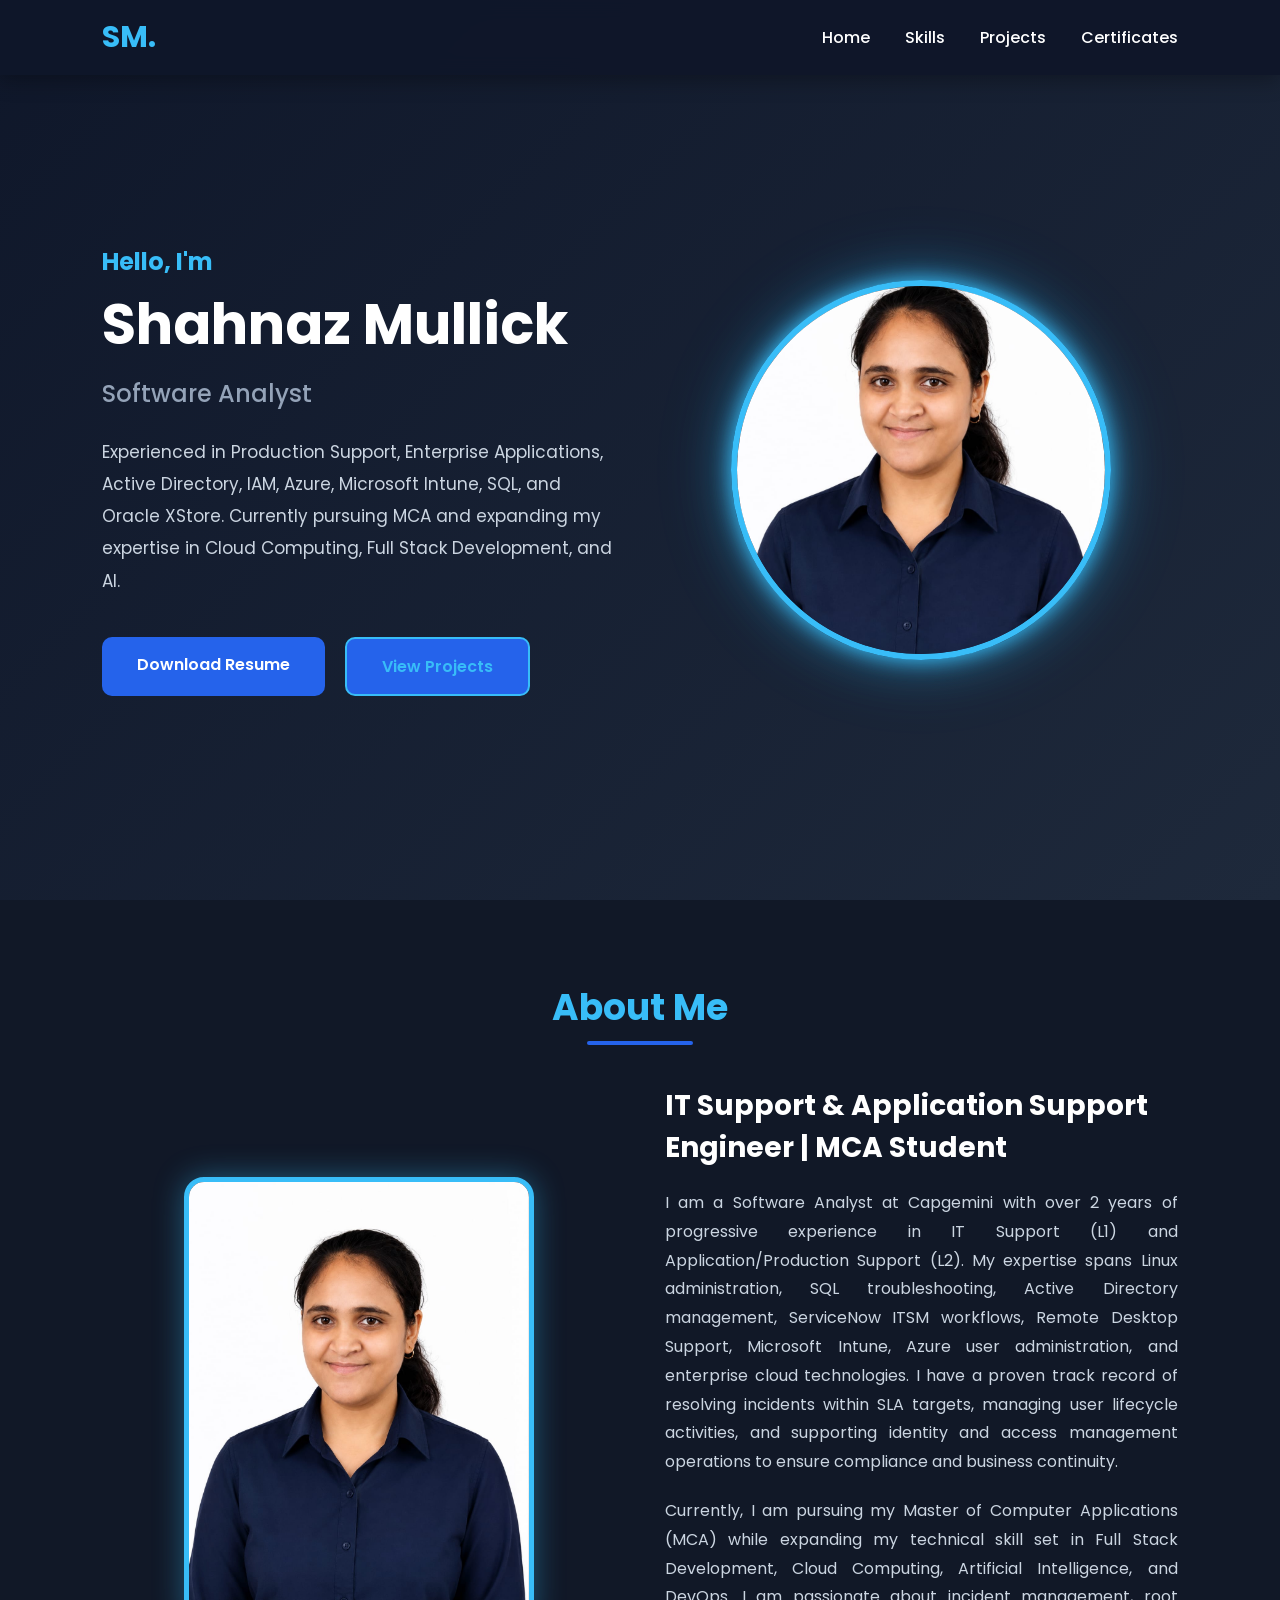
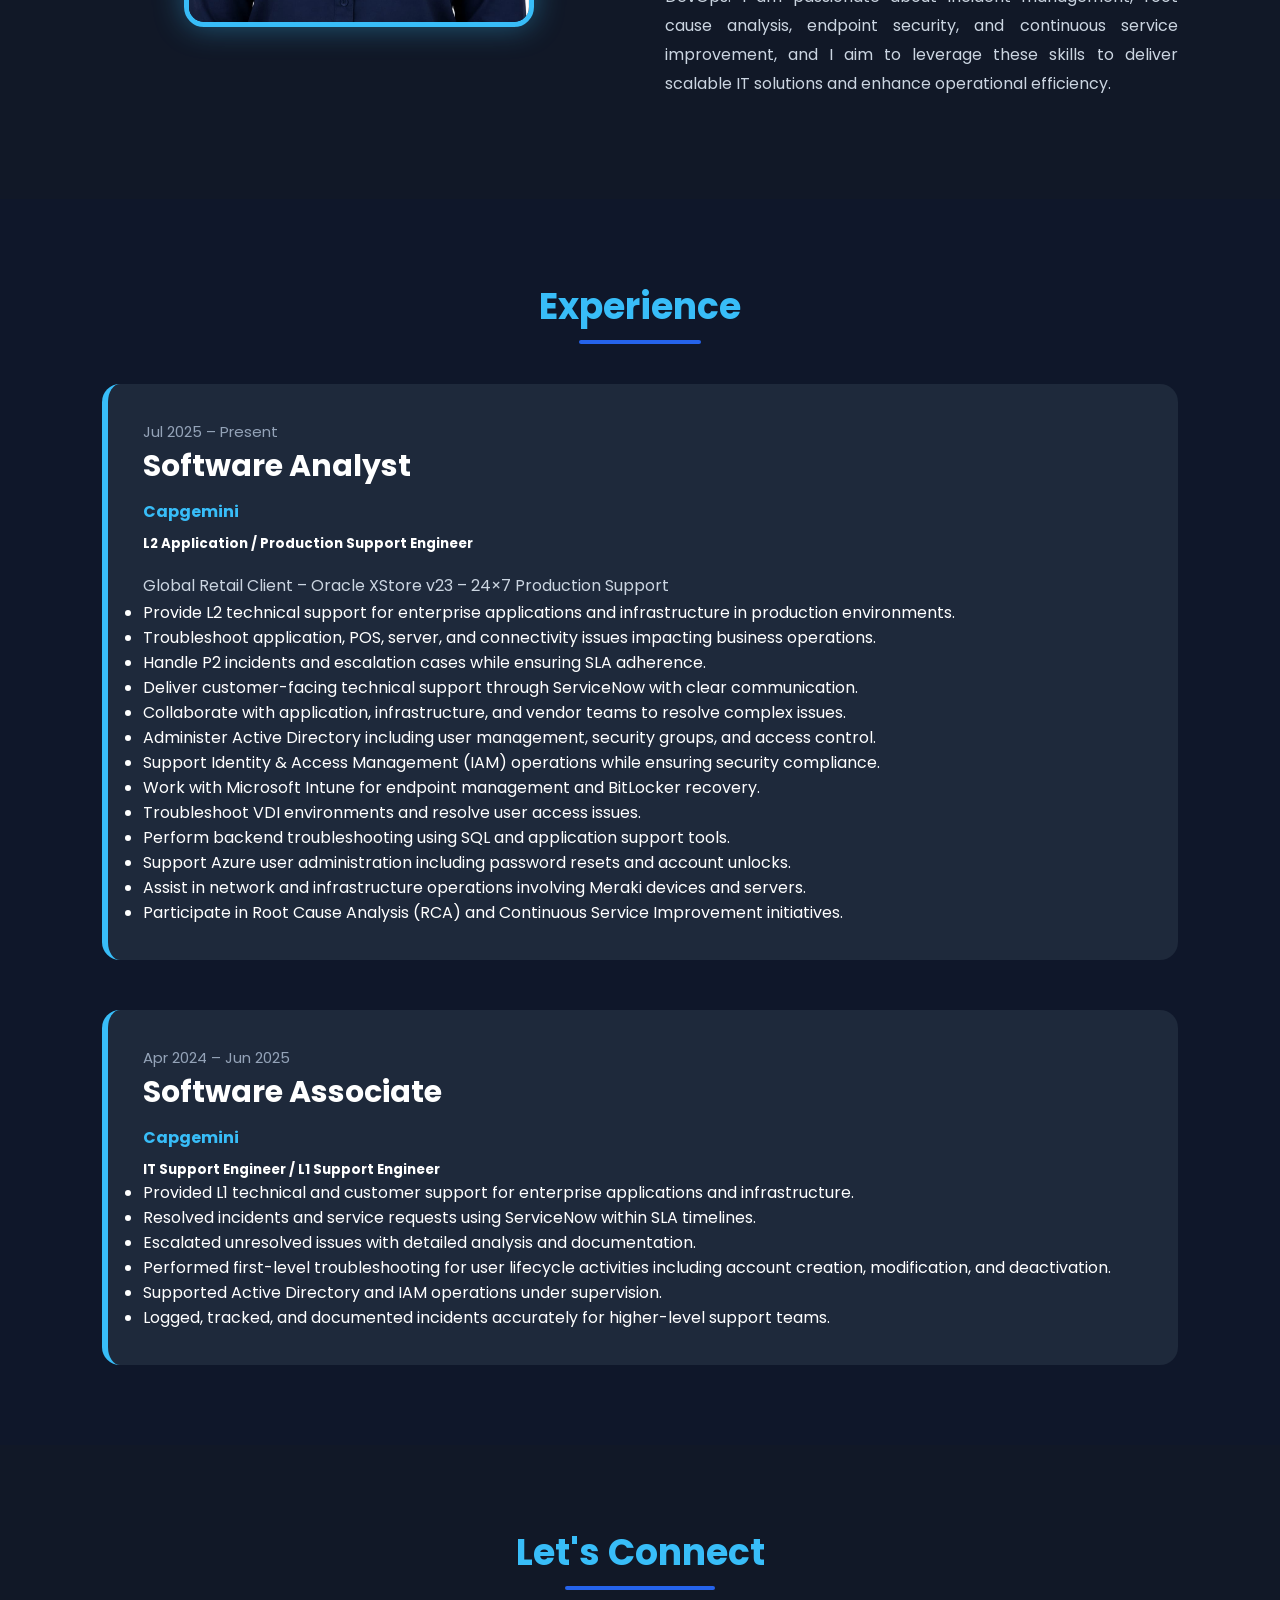
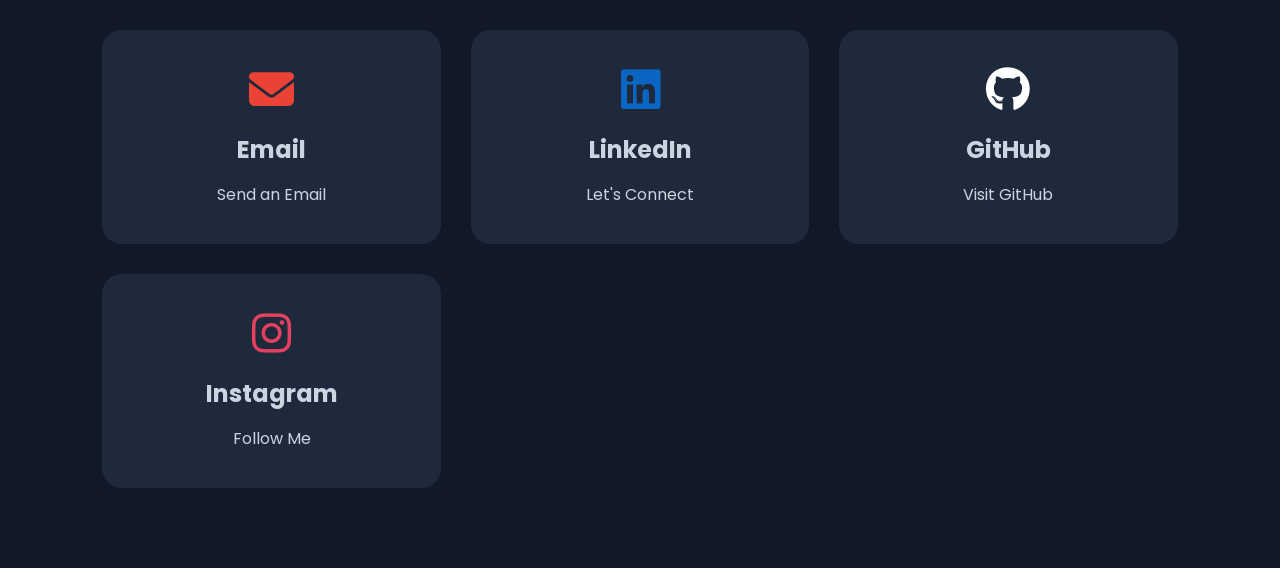
==== index.html @ aacae269 "Initial commit for portfolio project" ====
<!DOCTYPE html>
<html lang="en">

<head>

<meta charset="UTF-8">

<meta name="viewport" content="width=device-width, initial-scale=1.0">

<title>Shahnaz Mullick | Portfolio</title>

<link rel="stylesheet" href="css/style.css">

<link rel="preconnect" href="https://fonts.googleapis.com">

<link rel="preconnect" href="https://fonts.gstatic.com" crossorigin>

<link href="https://fonts.googleapis.com/css2?family=Poppins:wght@300;400;500;600;700&display=swap" rel="stylesheet">

<link rel="stylesheet"
href="https://cdnjs.cloudflare.com/ajax/libs/font-awesome/6.6.0/css/all.min.css">

</head>

<body>


<nav>

    <div class="logo">
        <h2>SM.</h2>
    </div>

    <ul class="nav-links">

        <li><a href="index.html">Home</a></li>

        <li><a href="skills.html">Skills</a></li>

        <li><a href="projects.html">Projects</a></li>

        <li><a href="certifications.html">Certificates</a></li>


    </ul>

    <div class="menu-btn">

        ☰

    </div>

</nav>

<section class="hero" id="home">


<div class="left">

<h4>Hello, I'm</h4>

<h1>Shahnaz Mullick</h1>

<h2><span id="changing-text">Software Analyst</span></h2>


<p>
    Experienced in Production Support, Enterprise Applications,
    Active Directory, IAM, Azure, Microsoft Intune, SQL, and Oracle XStore.
    Currently pursuing MCA and expanding my expertise in Cloud Computing,
    Full Stack Development, and AI.
</p>

<div class="buttons">

<a href="resume/Shahnaz_Mullick_Resume.pdf" download>
    Download Resume
</a>

<a href="projects.html">View Projects</a>

</div>

</div>

<div class="right">

<img src="images/profile.jpeg" alt="Profile">

</div>

</section>

<script src="js/script.js"></script>

<!-- ABOUT -->

<section class="about" id="about">

    <div class="section-title">
        <h2>About Me</h2>
    </div>

    <div class="about-container">

        <div class="about-image">
            <img src="images/profile.jpeg" alt="Shahnaz Mullick">
        </div>

        <div class="about-content">

            <h3>IT Support & Application Support Engineer | MCA Student</h3>

            <p>
                I am a Software Analyst at Capgemini with over 2 years of progressive experience in IT Support (L1) and
                 Application/Production Support (L2). 
                My expertise spans Linux administration, SQL troubleshooting, 
                Active Directory management, ServiceNow ITSM workflows, Remote Desktop Support, 
                Microsoft Intune, Azure user administration, and enterprise cloud technologies.
                 I have a proven track record of resolving incidents within SLA targets, 
                 managing user lifecycle activities, and supporting identity and 
                 access management operations to ensure compliance and business continuity.
            </p>

            <p>
                Currently, I am pursuing my Master of Computer Applications (MCA) 
                while expanding my technical skill set in Full Stack Development, 
                Cloud Computing, Artificial Intelligence, and DevOps. 
                I am passionate about incident management, root cause analysis, endpoint security, 
                and continuous service improvement, and I aim to leverage these skills to deliver scalable IT solutions and enhance operational efficiency.
            </p>

        </div>

    </div>

</section>


<!-- EXPERIENCE -->

<section class="experience" id="experience">

    <div class="section-title">
        <h2>Experience</h2>
    </div>

    <div class="experience-container">

        <!-- Current Role -->

        <div class="experience-card">

            <span class="experience-date">Jul 2025 – Present</span>

            <h3>Software Analyst</h3>

            <h4>Capgemini</h4>

            <h5>L2 Application / Production Support Engineer</h5>

            <p class="project-name">
                Global Retail Client – Oracle XStore v23 – 24×7 Production Support
            </p>

            <ul>

                <li>Provide L2 technical support for enterprise applications and infrastructure in production environments.</li>

                <li>Troubleshoot application, POS, server, and connectivity issues impacting business operations.</li>

                <li>Handle P2 incidents and escalation cases while ensuring SLA adherence.</li>

                <li>Deliver customer-facing technical support through ServiceNow with clear communication.</li>

                <li>Collaborate with application, infrastructure, and vendor teams to resolve complex issues.</li>

                <li>Administer Active Directory including user management, security groups, and access control.</li>

                <li>Support Identity & Access Management (IAM) operations while ensuring security compliance.</li>

                <li>Work with Microsoft Intune for endpoint management and BitLocker recovery.</li>

                <li>Troubleshoot VDI environments and resolve user access issues.</li>

                <li>Perform backend troubleshooting using SQL and application support tools.</li>

                <li>Support Azure user administration including password resets and account unlocks.</li>

                <li>Assist in network and infrastructure operations involving Meraki devices and servers.</li>

                <li>Participate in Root Cause Analysis (RCA) and Continuous Service Improvement initiatives.</li>

            </ul>

        </div>

        <!-- Previous Role -->

        <div class="experience-card">

            <span class="experience-date">Apr 2024 – Jun 2025</span>

            <h3>Software Associate</h3>

            <h4>Capgemini</h4>

            <h5>IT Support Engineer / L1 Support Engineer</h5>

            <ul>

                <li>Provided L1 technical and customer support for enterprise applications and infrastructure.</li>

                <li>Resolved incidents and service requests using ServiceNow within SLA timelines.</li>

                <li>Escalated unresolved issues with detailed analysis and documentation.</li>

                <li>Performed first-level troubleshooting for user lifecycle activities including account creation, modification, and deactivation.</li>

                <li>Supported Active Directory and IAM operations under supervision.</li>

                <li>Logged, tracked, and documented incidents accurately for higher-level support teams.</li>

            </ul>

        </div>

    </div>

</section>
<!-- CONTACT -->

<section class="contact" id="contact">

    <div class="section-title">
        <h2>Let's Connect</h2>
    </div>
    

    <div class="contact-container">

        <div class="contact-card email">

            <i class="fa-solid fa-envelope"></i>

            <h3> <a href="mailto:shahnazz2801@gmail.com">Email</a></h3>

            <a href="mailto:shahnazz2801@gmail.com">
                Send an Email
            </a>

        </div>

        <div class="contact-card linkedin">

            <i class="fa-brands fa-linkedin"></i>

            <h3><a href="https://www.linkedin.com/in/shahnaz-mullick-7532b7250" target="_blank">LinkedIn</a></h3>

            <a href="https://www.linkedin.com/in/shahnaz-mullick-7532b7250" target="_blank">
                Let's Connect
            </a>

        </div>

        <div class="contact-card github">

            <i class="fa-brands fa-github"></i>

            <h3><a href="https://github.com/shah2801" target="_blank">GitHub</a></h3>

            <a href="https://github.com/shah2801" target="_blank">
                Visit GitHub
            </a>

        </div>

        <div class="contact-card instagram">

    <i class="fa-brands fa-instagram"></i>

    <h3><a href="https://instagram.com/shahnu_2101" target="_blank">Instagram</a></h3>

    <a href="https://instagram.com/shahnu_2101" target="_blank">
        Follow Me
    </a>

</div>

    </div>

</section>

</body>

</html>
---- css/style.css ----
/* ===========================
   GOOGLE FONT
=========================== */
@import url('https://fonts.googleapis.com/css2?family=Poppins:wght@300;400;500;600;700;800&display=swap');

/* ===========================
   RESET
=========================== */

*{
    margin:0;
    padding:0;
    box-sizing:border-box;
}

html{
    scroll-behavior:smooth;
}

body{
    font-family:'Poppins',sans-serif;
    background:#0F172A;
    color:#fff;
    overflow-x:hidden;
}

/* ===========================
   GLOBAL
=========================== */

section{
    width:100%;
    padding:80px 8%;
}

a{
    text-decoration:none;
}

img{
    max-width:100%;
    display:block;
}

/* ===========================
   NAVBAR
=========================== */

nav{

    position:fixed;

    top:0;

    left:0;

    width:100%;

    height:75px;

    display:flex;

    justify-content:space-between;

    align-items:center;

    padding:0 8%;

    background:rgba(15,23,42,.95);

    backdrop-filter:blur(10px);

    z-index:1000;

    box-shadow:0 5px 20px rgba(0,0,0,.3);

}

.logo h2{

    color:#38BDF8;

    font-size:30px;

    font-weight:700;

}

.nav-links{

    display:flex;

    list-style:none;

    gap:35px;

}


.nav-links li a{

    color:white;

    font-weight:500;

    transition:.3s;

}
nav ul li a:hover{

    color:#38BDF8;

}

/* ===========================
   HERO
=========================== */

.hero{

    min-height:100vh;

    display:flex;

    justify-content:space-between;

    align-items:center;

    gap:50px;

    padding-top:120px;

}

.left{

    flex:1;

}

.left h4{

    color:#38BDF8;

    font-size:24px;

    margin-bottom:15px;

}

.left h1{

    font-size:65px;

    line-height:1.1;

    margin-bottom:15px;

}

.left h2{

    color:#94A3B8;

    margin-bottom:25px;

    font-weight:500;

}

.left p{

    color:#CBD5E1;

    line-height:1.9;

    font-size:17px;

    max-width:600px;

    margin-bottom:40px;

}

/* Buttons */

.buttons{

    display:flex;

    gap:20px;

    flex-wrap:wrap;

}

.buttons a{

    padding:15px 35px;

    background:#2563EB;

    color:white;

    border-radius:10px;

    transition:.3s;

    font-weight:600;

}

.buttons a:hover{

    background:#38BDF8;

    transform:translateY(-4px);

}

/* Right */

.right{

    flex:1;

    display:flex;

    justify-content:center;

}

.right img{

    width:380px;

    height:380px;

    object-fit:cover;

    border-radius:50%;

    border:6px solid #38BDF8;

    box-shadow:0 0 40px rgba(56,189,248,.4);

}

/* ===========================
   LARGE LAPTOP
=========================== */

@media(max-width:1200px){

.left h1{

font-size:55px;

}

.right img{

width:320px;
height:320px;

}

}

/* ===========================
   TABLET
=========================== */

@media(max-width:992px){

.hero{

flex-direction:column-reverse;

text-align:center;

padding-top:140px;

}

.left{

display:flex;

flex-direction:column;

align-items:center;

}

.left p{

max-width:100%;

}

.buttons{

justify-content:center;

}

.right img{

width:300px;

height:300px;

}

}

/* ===========================
   MOBILE
=========================== */

@media(max-width:768px){

nav{

padding:0 20px;

}

.nav-links{

    display:flex;

    list-style:none;

    gap:35px;

}
.nav-links li a{

    color:white;

    font-weight:500;

    transition:.3s;

}
.logo h2{

font-size:24px;

}

.left h4{

font-size:18px;

}

.left h1{

font-size:40px;

}

.left h2{

font-size:22px;

}

.left p{

font-size:15px;

}

.buttons{

flex-direction:column;

width:100%;

}

.buttons a{

width:100%;

text-align:center;

}

.right img{

width:250px;

height:250px;

}

}

/* ===========================
   SMALL MOBILE
=========================== */

@media(max-width:480px){

.nav-links{

    display:flex;

    list-style:none;

    gap:35px;

}

.left h1{

font-size:32px;

}

.left h2{

font-size:18px;

}

.left p{

font-size:14px;

}

.right img{

width:220px;

height:220px;

}

}

/* Hamburger */

.menu-btn{

    display:none;

    font-size:32px;

    cursor:pointer;

    color:white;

}

/* Mobile */

@media(max-width:768px){

.menu-btn{

display:block;

}

.nav-links{

position:absolute;

top:75px;

left:0;

width:100%;

background:#111827;

flex-direction:column;

align-items:center;

padding:30px 0;

display:none;

gap:25px;

}

.nav-links.active{

display:flex;

}

}

.nav-links li a{
    position: relative;
}

.nav-links li a::after{

    content:'';

    position:absolute;

    left:0;

    bottom:-6px;

    width:0;

    height:2px;

    background:#38BDF8;

    transition:.3s;

}

.nav-links li a:hover::after{

    width:100%;

}

.buttons a{

    padding:15px 35px;

    background:#2563EB;

    color:white;

    border-radius:10px;

    transition:.3s;

    font-weight:600;

}

.buttons a{

    padding:15px 35px;

    border-radius:10px;

    font-weight:600;

    transition:.35s;

}

.buttons a:first-child{

    background:#2563EB;

    color:white;

}

.buttons a:last-child{

    border:2px solid #38BDF8;

    color:#38BDF8;

}

.buttons a:first-child:hover{

    background:#38BDF8;

}

.buttons a:last-child:hover{

    background:#38BDF8;

    color:white;

}

.right img{

    animation:float 4s ease-in-out infinite;

}

@keyframes float{

0%{

transform:translateY(0px);

}

50%{

transform:translateY(-15px);

}

100%{

transform:translateY(0px);

}

}

.hero{
    min-height:100vh;
    display:flex;
    justify-content:space-between;
    align-items:center;
    gap:50px;
    padding-top:120px;

    background: linear-gradient(135deg, #0F172A, #1E293B);
}



.right img{
    width:380px;
    height:380px;
    object-fit:cover;
    border-radius:50%;
    border:6px solid #38BDF8;

    box-shadow:
        0 0 20px #38BDF8,
        0 0 50px rgba(56,189,248,.4),
        0 0 80px rgba(56,189,248,.2);

    animation: float 4s ease-in-out infinite;
}


/* ===================================
   SECTION TITLE
=================================== */

.section-title{
    text-align:center;
    margin-bottom:60px;
}

.section-title h2{
    font-size:42px;
    color:#38BDF8;
    position:relative;
    display:inline-block;
}

.section-title h2::after{
    content:"";
    position:absolute;
    width:60%;
    height:4px;
    background:#2563EB;
    left:20%;
    bottom:-10px;
    border-radius:5px;
}

/* ===================================
   ABOUT
=================================== */

.about{
    background:#111827;
}

.about-container{
    display:flex;
    justify-content:space-between;
    align-items:center;
    gap:60px;
    flex-wrap:wrap;
}

.about-image{
    flex:1;
    display:flex;
    justify-content:center;
}

.about-image img{
    width:320px;
    height:320px;
    object-fit:cover;
    border-radius:20px;
    border:5px solid #38BDF8;
    box-shadow:0 0 30px rgba(56,189,248,.4);
}

.about-content{
    flex:1.5;
}

.about-content h3{
    font-size:32px;
    margin-bottom:20px;
}

.about-content p{
    color:#CBD5E1;
    line-height:1.9;
    margin-bottom:20px;
    font-size:17px;
}

/* ===================================
   EXPERIENCE
=================================== */

.experience{
    background:#0F172A;
}

.experience-card{
    background:#1E293B;
    padding:35px;
    border-radius:18px;
    border-left:6px solid #38BDF8;
    transition:.3s;
    margin-bottom:50px;
}

.experience-card:last-child{
    margin-bottom:0;
}

.experience-card:hover{

    transform:translateY(-8px);

    box-shadow:0 15px 35px rgba(0,0,0,.3);

}

.experience-card h3{

    font-size:30px;

}

.experience-card h4{

    color:#38BDF8;

    margin:10px 0;

}

.experience-card span{

    color:#94A3B8;

    font-size:15px;

}

.experience-card p{

    margin-top:18px;

    color:#CBD5E1;

    line-height:1.8;

}

/* ===========================
   CONTACT
=========================== */

.contact{
    background:#111827;
}

.contact-container{

    display:grid;

    grid-template-columns:repeat(auto-fit,minmax(250px,1fr));

    gap:30px;

    margin-top:40px;

}

.contact-card{

    background:#1E293B;

    padding:35px;

    text-align:center;

    border-radius:20px;

    transition:.4s;

    border:2px solid transparent;

}

.contact-card:hover{

    transform:translateY(-10px);

    border-color:#38BDF8;

    box-shadow:0 15px 35px rgba(56,189,248,.25);

}

.contact-card i{

    font-size:45px;

    color:#38BDF8;

    margin-bottom:20px;

}

.contact-card h3{

    margin-bottom:15px;

    font-size:24px;

}

.contact-card a{

    color:#CBD5E1;

    text-decoration:none;

    transition:.3s;

    word-break:break-word;

}

.contact-card a:hover{

    color:#38BDF8;

}

/* Email */
.contact-card.email:hover{
    border-color:#EA4335;
    box-shadow:0 15px 35px rgba(234,67,53,.35);
}

/* LinkedIn */
.contact-card.linkedin:hover{
    border-color:#0A66C2;
    box-shadow:0 15px 35px rgba(10,102,194,.35);
}

/* GitHub */
.contact-card.github:hover{
    border-color:#ffffff;
    box-shadow:0 15px 35px rgba(255,255,255,.15);
}

/* Instagram */
.contact-card.instagram:hover{
    border-color:#E4405F;
    box-shadow:0 15px 35px rgba(228,64,95,.35);
}

/* ===========================
   SOCIAL ICON COLORS
=========================== */

/* Email */
.contact-card .fa-envelope{
    color:#EA4335;
}

/* LinkedIn */
.contact-card .fa-linkedin{
    color:#0A66C2;
}

/* GitHub */
.contact-card .fa-github{
    color:#ffffff;
}

/* Instagram */
.contact-card .fa-instagram{
    color:#E4405F;
}

/* Hover Effects */

.contact-card:hover .fa-envelope{
    color:#FF6B5A;
}

.contact-card:hover .fa-linkedin{
    color:#3B82F6;
}

.contact-card:hover .fa-github{
    color:#38BDF8;
}

.contact-card:hover .fa-instagram{
    color:#FF4D94;
}

/* ===========================
   HERO ANIMATIONS
=========================== */

.left h4{
    animation: slideLeft 0.8s ease forwards;
}

.left h1{
    animation: slideLeft 1s ease forwards;
}

.left h2{
    animation: slideLeft 1.2s ease forwards;
}

.left p{
    animation: slideLeft 1.4s ease forwards;
}

.buttons{
    animation: slideLeft 1.6s ease forwards;
}

.right img{
    animation: slideRight 1.2s ease forwards,
               float 4s ease-in-out infinite 1.2s;
}

/* Initial State */

.left h4,
.left h1,
.left h2,
.left p,
.buttons,
.right img{

    opacity:0;

}

/* Slide Left */

@keyframes slideLeft{

    from{

        opacity:0;
        transform:translateX(-80px);

    }

    to{

        opacity:1;
        transform:translateX(0);

    }

}

/* Slide Right */

@keyframes slideRight{

    from{

        opacity:0;
        transform:translateX(80px);

    }

    to{

        opacity:1;
        transform:translateX(0);

    }

}

/* Floating Animation */

@keyframes float{

    0%{

        transform:translateY(0);

    }

    50%{

        transform:translateY(-15px);

    }

    100%{

        transform:translateY(0);

    }

}

/* Sliding text animation */

#changing-text{
    display:inline-block;
    animation: textSlide .5s ease;
}

@keyframes textSlide{

    from{
        opacity:0;
        transform:translateY(20px);
    }

    to{
        opacity:1;
        transform:translateY(0);
    }

}

.hero h1{
    font-size:56px;
    font-weight:700;
    margin-bottom:20px;
    opacity:0;
    transform:translateX(-150px);
    animation:slideRight 1.5s ease forwards;
}


/* ABOUT SECTION */

.about {
    padding: 80px 8%;
}

.section-title {
    text-align: center;
    margin-bottom: 50px;
}

.section-title h2 {
    font-size: 36px;
}


/* About Container */

.about-container {
    display: flex;
    align-items: center;
    justify-content: center;
    gap: 50px;
}


/* Profile Image */

.about-image {
    flex: 1;
    text-align: center;
}

.about-image img {
    width: 350px;
    max-width: 100%;
    height: auto;
    border-radius: 20px;
}


/* About Content */

.about-content {
    flex: 1;
}

.about-content h3 {
    font-size: 28px;
    margin-bottom: 20px;
}

.about-content p {
    font-size: 16px;
    line-height: 1.8;
    text-align: justify;
}


/* Tablet Responsive */

@media (max-width: 992px) {

    .about-container {
        flex-direction: column;
        text-align: center;
    }

    .about-content p {
        text-align: justify;
    }

    .about-content h3 {
        font-size: 24px;
    }

}


/* Mobile Responsive */

@media (max-width: 576px) {

    .about {
        padding: 50px 5%;
    }

    .section-title h2 {
        font-size: 28px;
    }


    .about-image img {
        width: 250px;
    }


    .about-content h3 {
        font-size: 20px;
    }


    .about-content p {
        font-size: 14px;
        line-height: 1.6;
    }

}
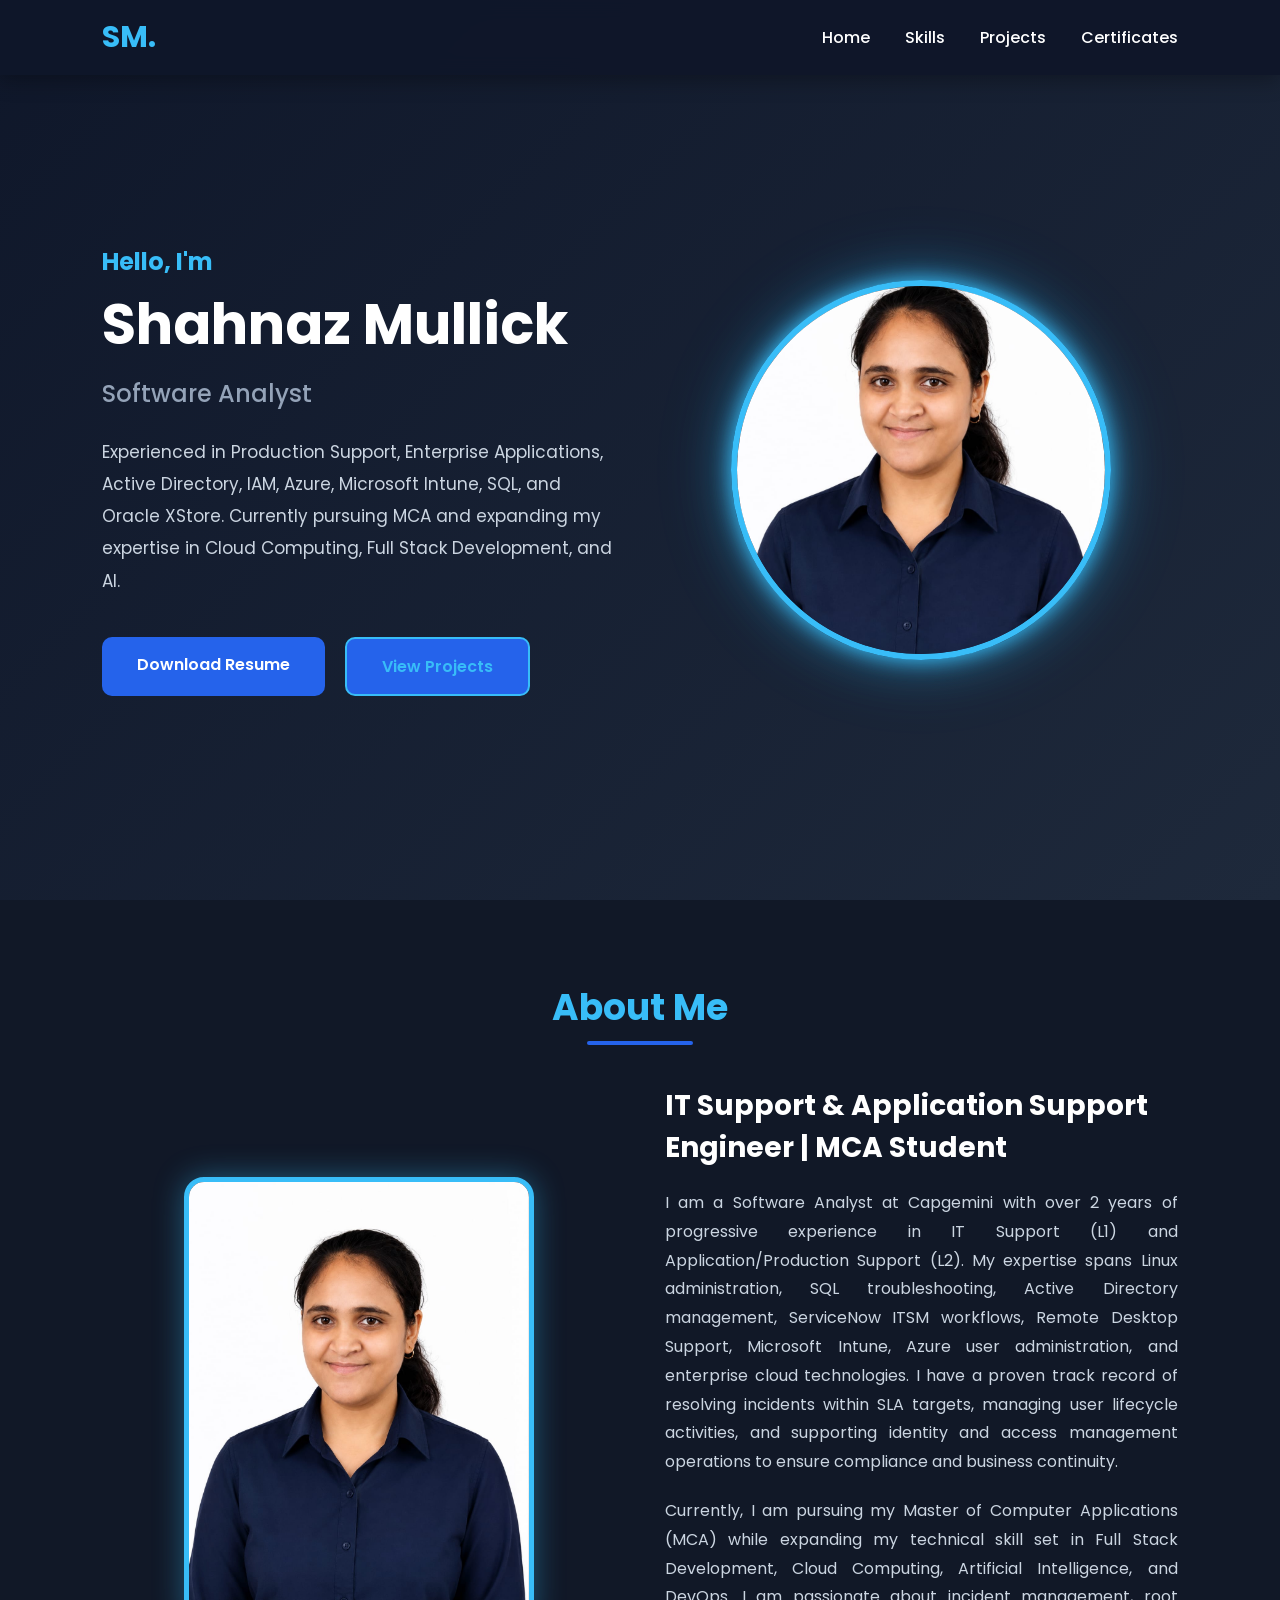
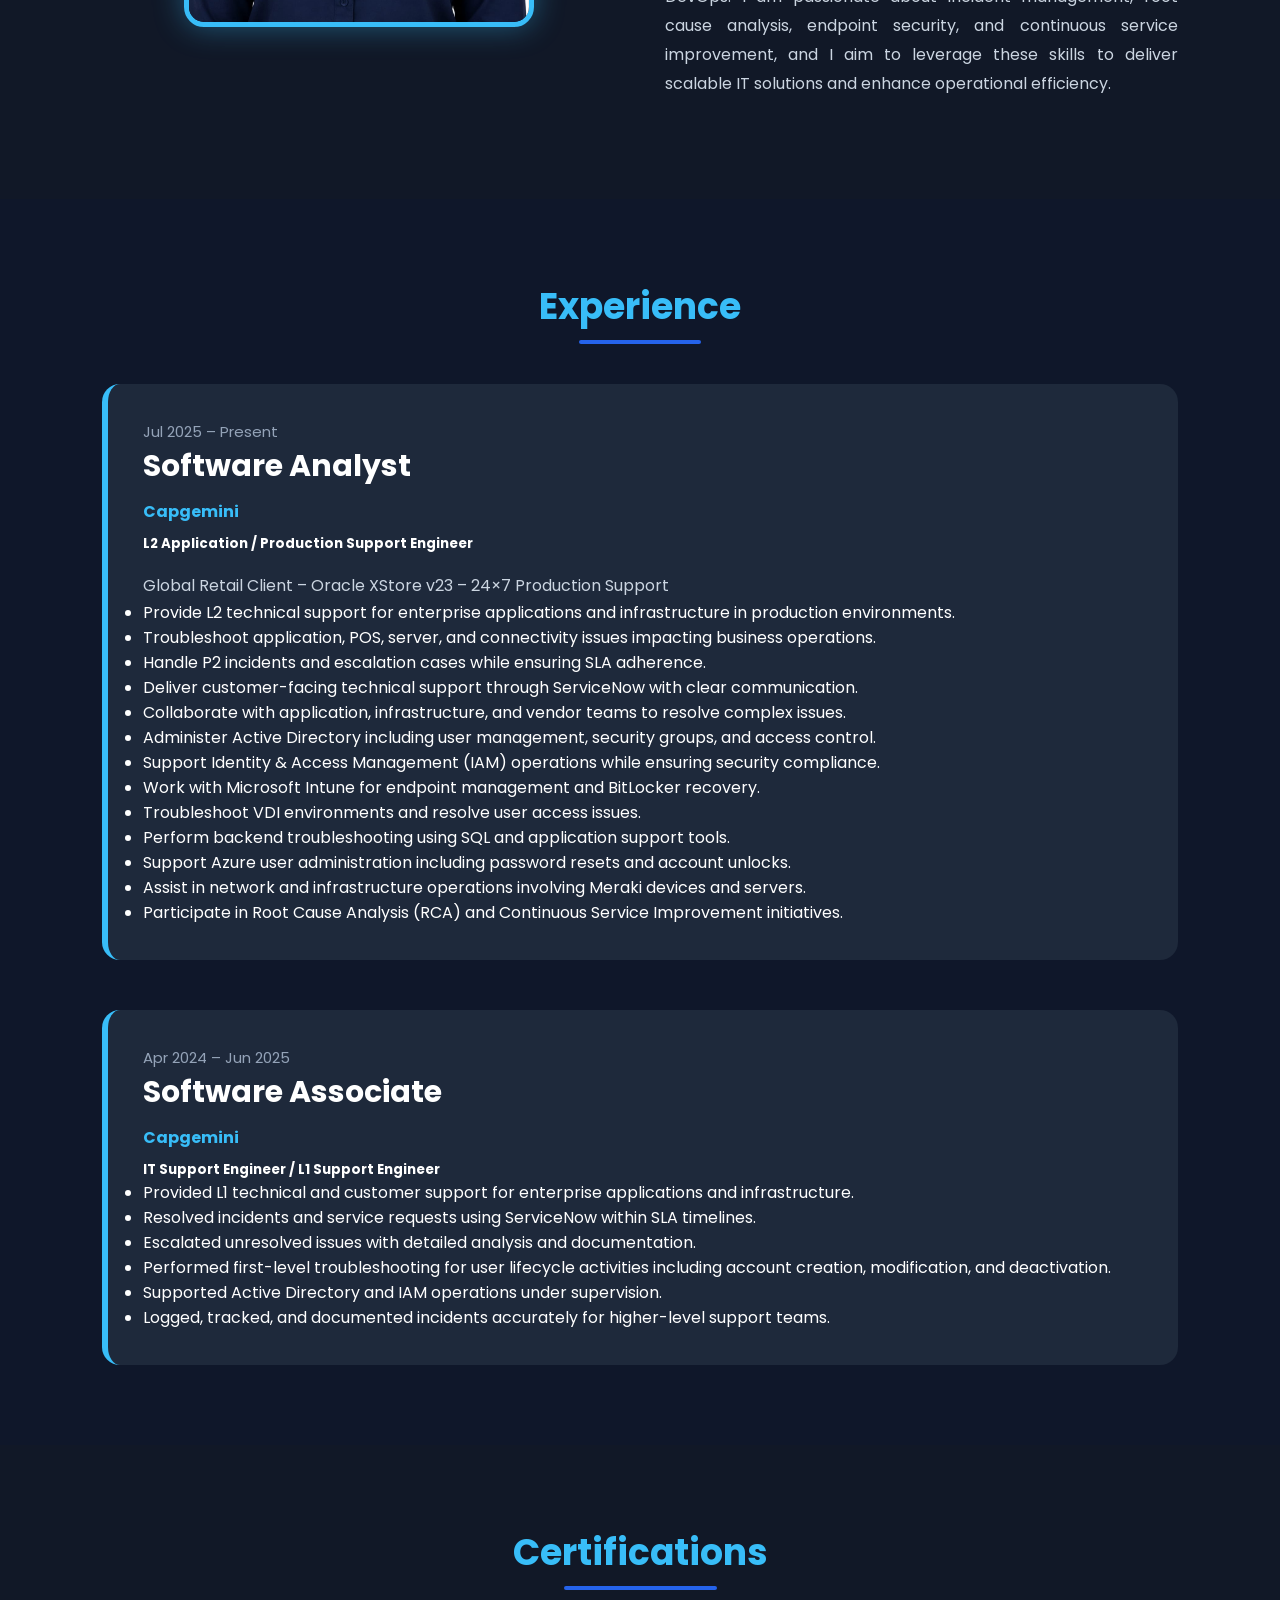
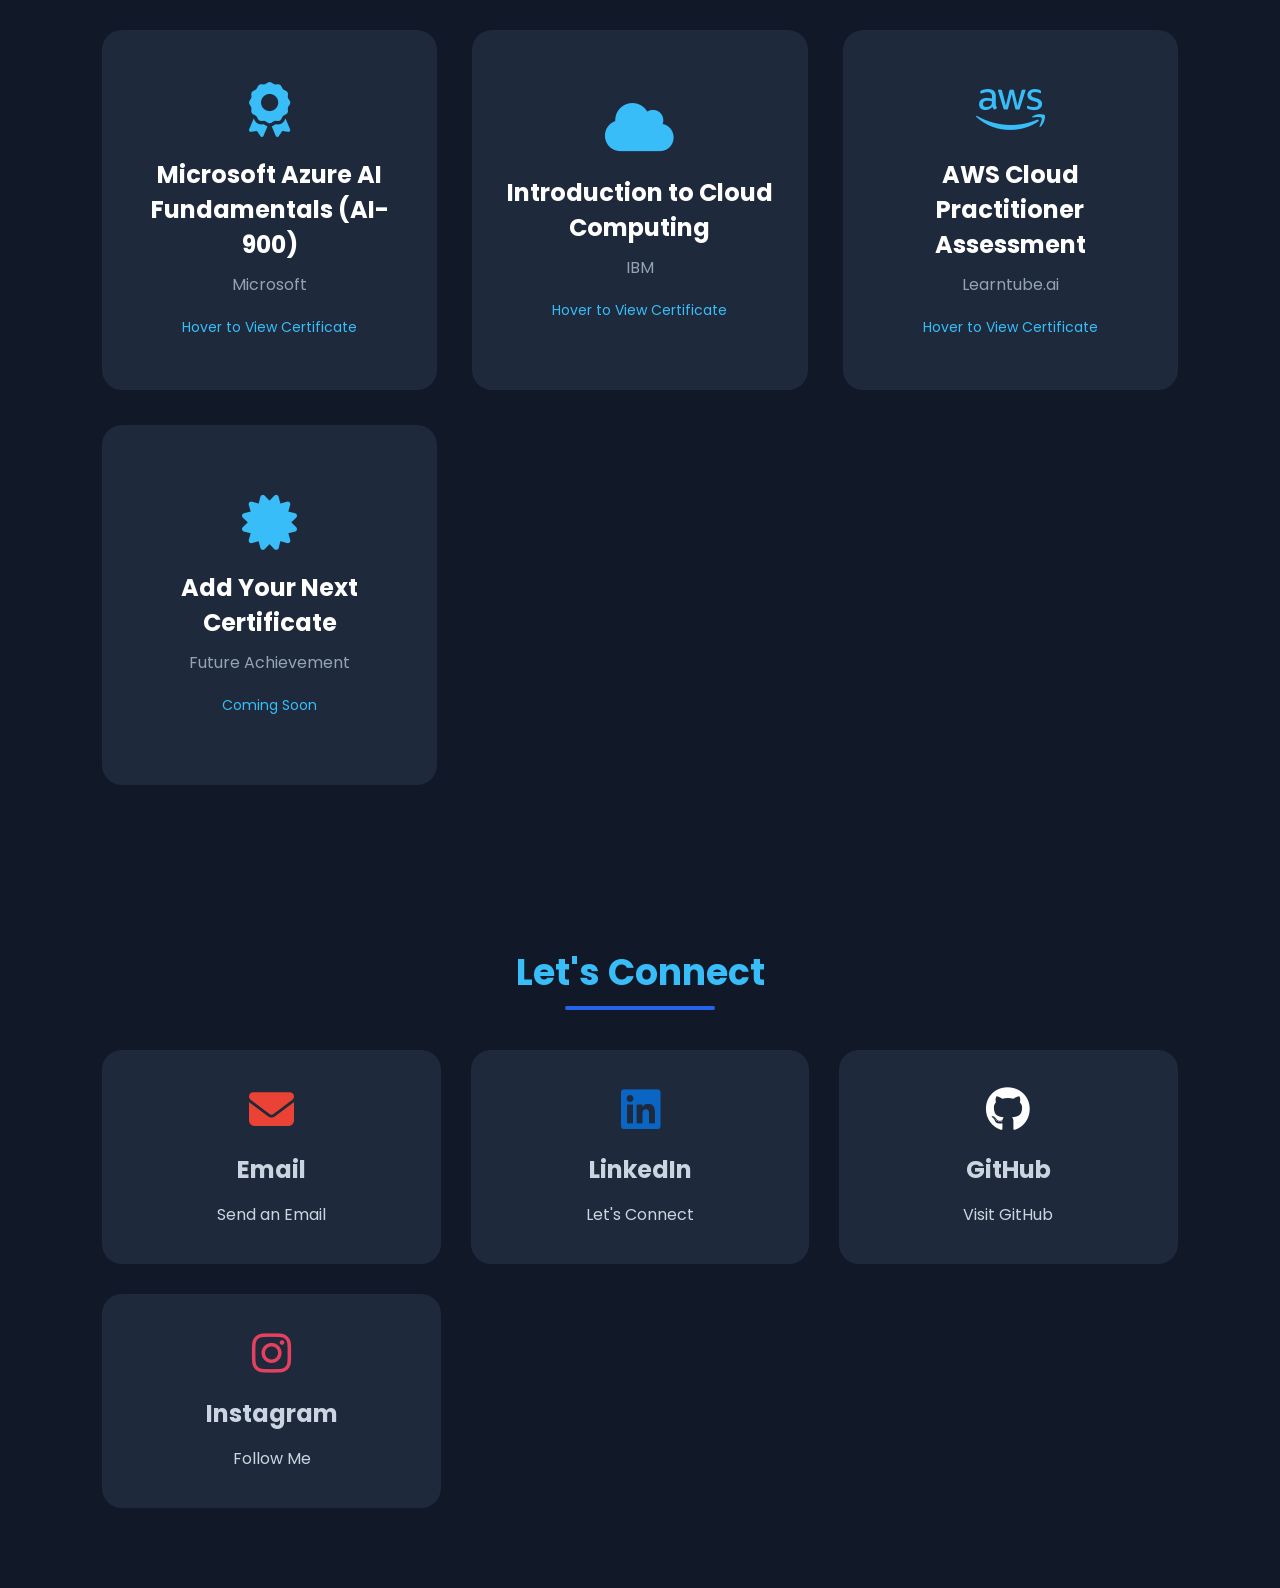
==== commit c18af29e: "Updated certificate section and .js and .css and images folder" ====
--- a/index.html
+++ b/index.html
@@ -228,6 +228,143 @@
     </div>
 
 </section>
+
+
+<!-- ==========================
+     CERTIFICATIONS
+========================== -->
+
+<section class="certifications" id="certifications">
+
+    <div class="section-title">
+        <h2>Certifications</h2>
+    </div>
+
+    <div class="certificate-container">
+
+        <!-- Certificate 1 -->
+
+        <div class="flip-card">
+
+            <div class="flip-card-inner">
+
+                <div class="flip-card-front">
+
+                    <i class="fa-solid fa-award"></i>
+
+                    <h3>Microsoft Azure AI Fundamentals (AI-900)</h3>
+
+                    <p>Microsoft</p>
+
+                    <span>Hover to View Certificate</span>
+
+                </div>
+
+                
+            <div class="flip-card-back">
+
+                  <img src="images/certificate-AI-900.jpg"
+                   alt="AI-900 Certificate"
+                   class="certificate-img">
+
+            </div>
+            </div>
+
+        </div>
+
+        <!-- Certificate 2 -->
+
+        <div class="flip-card">
+
+            <div class="flip-card-inner">
+
+                <div class="flip-card-front">
+
+                    <i class="fa-solid fa-cloud"></i>
+
+                    <h3>Introduction to Cloud Computing</h3>
+
+                    <p>IBM</p>
+
+                    <span>Hover to View Certificate</span>
+
+                </div>
+
+                <div class="flip-card-back">
+
+                    <img src="images/certificates/cloud.jpg" alt="Cloud Certificate">
+
+                </div>
+
+            </div>
+
+        </div>
+
+        <!-- Certificate 3 -->
+
+        <div class="flip-card">
+
+            <div class="flip-card-inner">
+
+                <div class="flip-card-front">
+
+                    <i class="fa-brands fa-aws"></i>
+
+                    <h3>AWS Cloud Practitioner Assessment</h3>
+
+                    <p>Learntube.ai</p>
+
+                    <span>Hover to View Certificate</span>
+
+                </div>
+
+                <div class="flip-card-back">
+
+                    <img src="images/certificates/aws.jpg" alt="AWS Certificate">
+
+                </div>
+
+            </div>
+
+        </div>
+
+        <!-- Certificate 4 -->
+
+        <div class="flip-card">
+
+            <div class="flip-card-inner">
+
+                <div class="flip-card-front">
+
+                    <i class="fa-solid fa-certificate"></i>
+
+                    <h3>Add Your Next Certificate</h3>
+
+                    <p>Future Achievement</p>
+
+                    <span>Coming Soon</span>
+
+                </div>
+
+                <div class="flip-card-back">
+
+                    <img src="images/certificates/default.jpg" alt="Certificate">
+
+                </div>
+
+            </div>
+
+        </div>
+
+    </div>
+
+</section>
+
+
+
+
+
+
 <!-- CONTACT -->
 
 <section class="contact" id="contact">
@@ -291,6 +428,17 @@
 
 </section>
 
+<!-- Certificate Popup -->
+
+<div id="certificateModal" class="certificate-modal">
+
+    <span class="close-btn">&times;</span>
+
+    <img id="modalImage" class="modal-content">
+
+</div>
+
+
 </body>
 
 </html>
--- a/css/style.css
+++ b/css/style.css
@@ -1173,4 +1173,263 @@
         line-height: 1.6;
     }
 
+}
+
+/* ===========================
+   CERTIFICATIONS
+=========================== */
+
+.certifications{
+    background:#111827;
+}
+
+.certificate-container{
+
+    display:grid;
+
+    grid-template-columns:repeat(auto-fit,minmax(280px,1fr));
+
+    gap:35px;
+
+    margin-top:50px;
+
+}
+
+/* Flip Card */
+
+.flip-card{
+
+    background:transparent;
+
+    height:360px;
+
+    perspective:1200px;
+
+}
+
+.flip-card-inner{
+
+    position:relative;
+
+    width:100%;
+
+    height:100%;
+
+    transition:transform .8s;
+
+    transform-style:preserve-3d;
+
+}
+
+.flip-card:hover .flip-card-inner{
+
+    transform:rotateY(180deg);
+
+}
+
+.flip-card-front,
+.flip-card-back{
+
+    position:absolute;
+
+    width:100%;
+
+    height:100%;
+
+    border-radius:20px;
+
+    backface-visibility:hidden;
+
+    overflow:hidden;
+
+}
+
+/* Front */
+
+.flip-card-front{
+
+    background:#1E293B;
+
+    display:flex;
+
+    flex-direction:column;
+
+    justify-content:center;
+
+    align-items:center;
+
+    padding:30px;
+
+    text-align:center;
+
+    border:2px solid transparent;
+
+    transition:.3s;
+
+}
+
+.flip-card:hover .flip-card-front{
+
+    border-color:#38BDF8;
+
+}
+
+.flip-card-front i{
+
+    font-size:55px;
+
+    color:#38BDF8;
+
+    margin-bottom:20px;
+
+}
+
+.flip-card-front h3{
+
+    font-size:24px;
+
+    margin-bottom:10px;
+
+}
+
+.flip-card-front p{
+
+    color:#94A3B8;
+
+    margin-bottom:20px;
+
+}
+
+.flip-card-front span{
+
+    color:#38BDF8;
+
+    font-size:14px;
+
+}
+
+/* Back */
+
+.flip-card-back{
+
+    background:#1E293B;
+
+    transform:rotateY(180deg);
+
+    display:flex;
+
+    justify-content:center;
+
+    align-items:center;
+
+}
+
+.flip-card-back img{
+
+    width:100%;
+
+    height:100%;
+
+    object-fit:cover;
+
+}
+
+/* Hover */
+
+.flip-card:hover{
+
+    transform:translateY(-10px);
+
+}
+
+/* Mobile */
+
+@media(max-width:768px){
+
+    .flip-card{
+
+        height:320px;
+
+    }
+
+}
+
+/* ===========================
+   CERTIFICATE POPUP
+=========================== */
+
+.certificate-modal{
+
+    display:none;
+
+    position:fixed;
+
+    z-index:9999;
+
+    left:0;
+
+    top:0;
+
+    width:100%;
+
+    height:100%;
+
+    background:rgba(0,0,0,.85);
+
+    backdrop-filter:blur(8px);
+
+    justify-content:center;
+
+    align-items:center;
+
+}
+
+.modal-content{
+
+    max-width:85%;
+
+    max-height:90%;
+
+    border-radius:12px;
+
+    box-shadow:0 0 40px rgba(56,189,248,.4);
+
+    animation:zoomIn .3s ease;
+
+}
+
+.close-btn{
+
+    position:absolute;
+
+    top:25px;
+
+    right:40px;
+
+    color:white;
+
+    font-size:45px;
+
+    cursor:pointer;
+
+}
+
+@keyframes zoomIn{
+
+    from{
+
+        transform:scale(.8);
+
+        opacity:0;
+
+    }
+
+    to{
+
+        transform:scale(1);
+
+        opacity:1;
+
+    }
+
 }
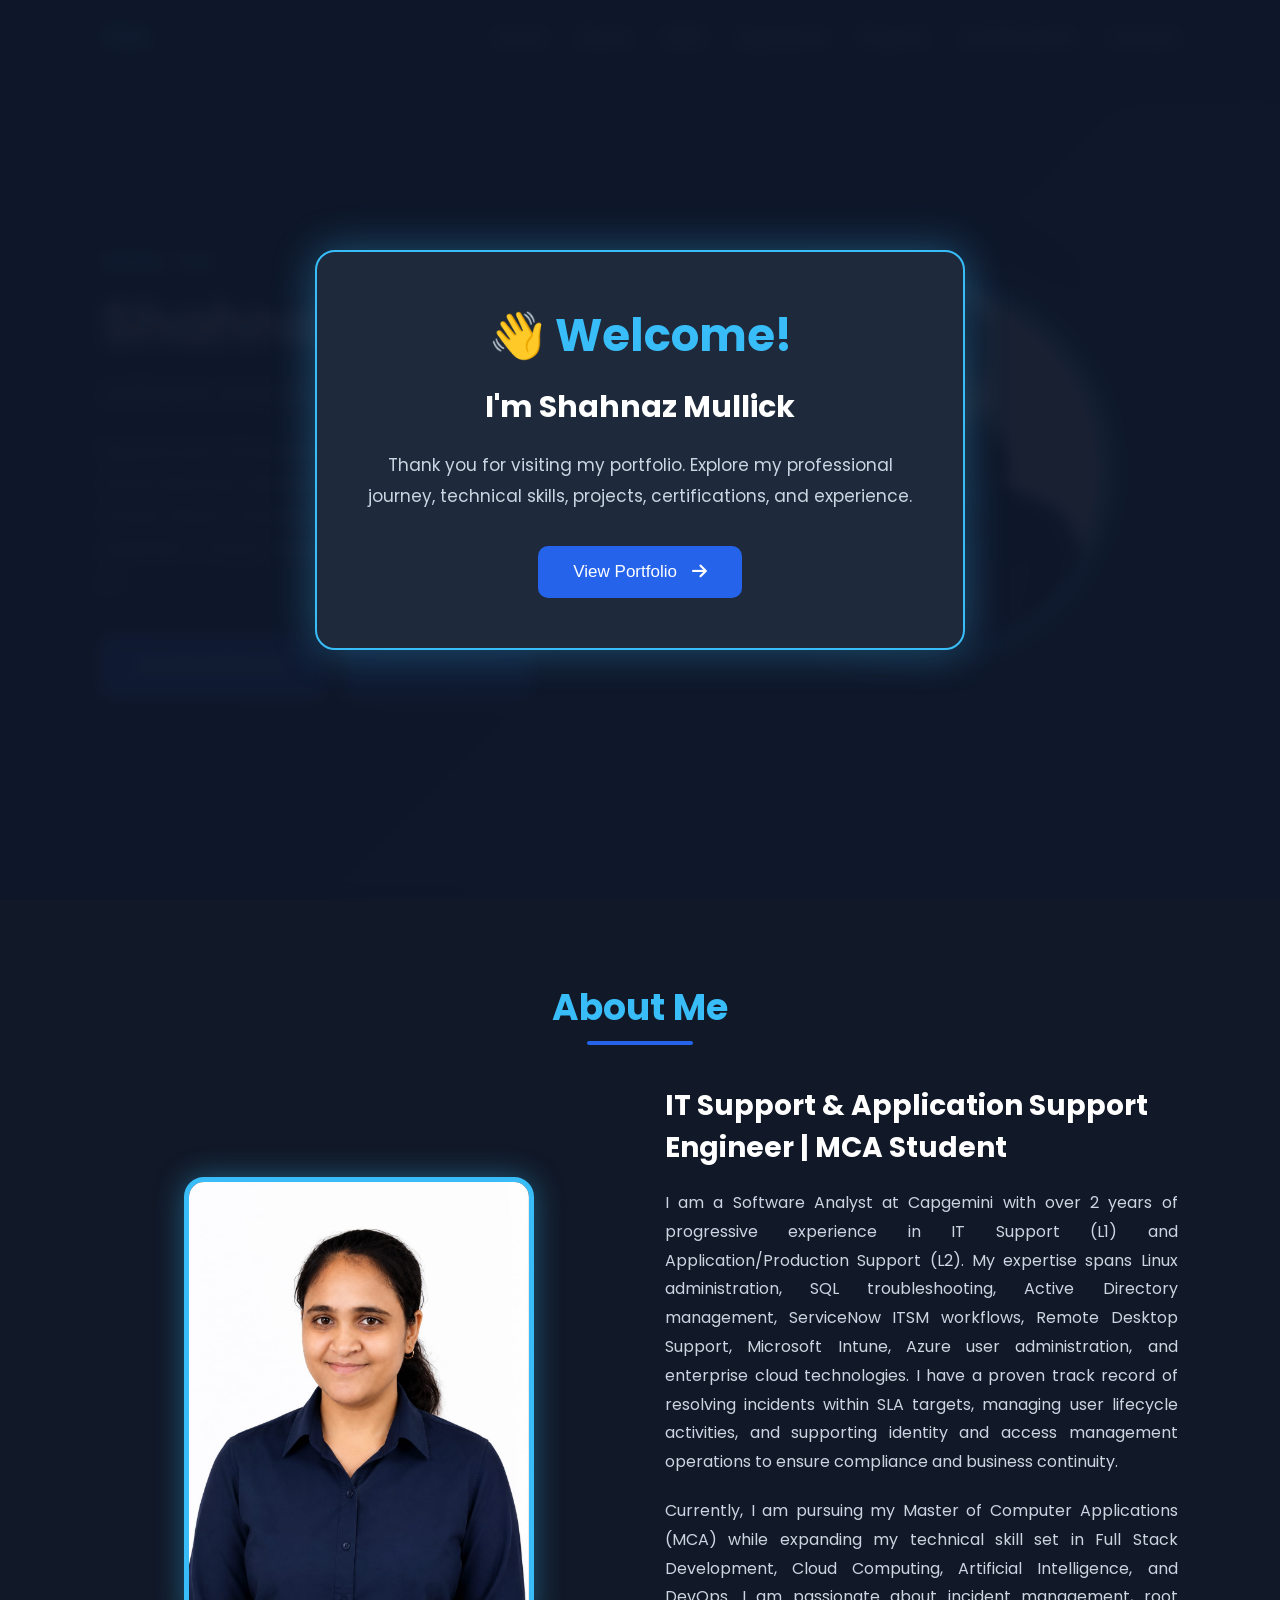
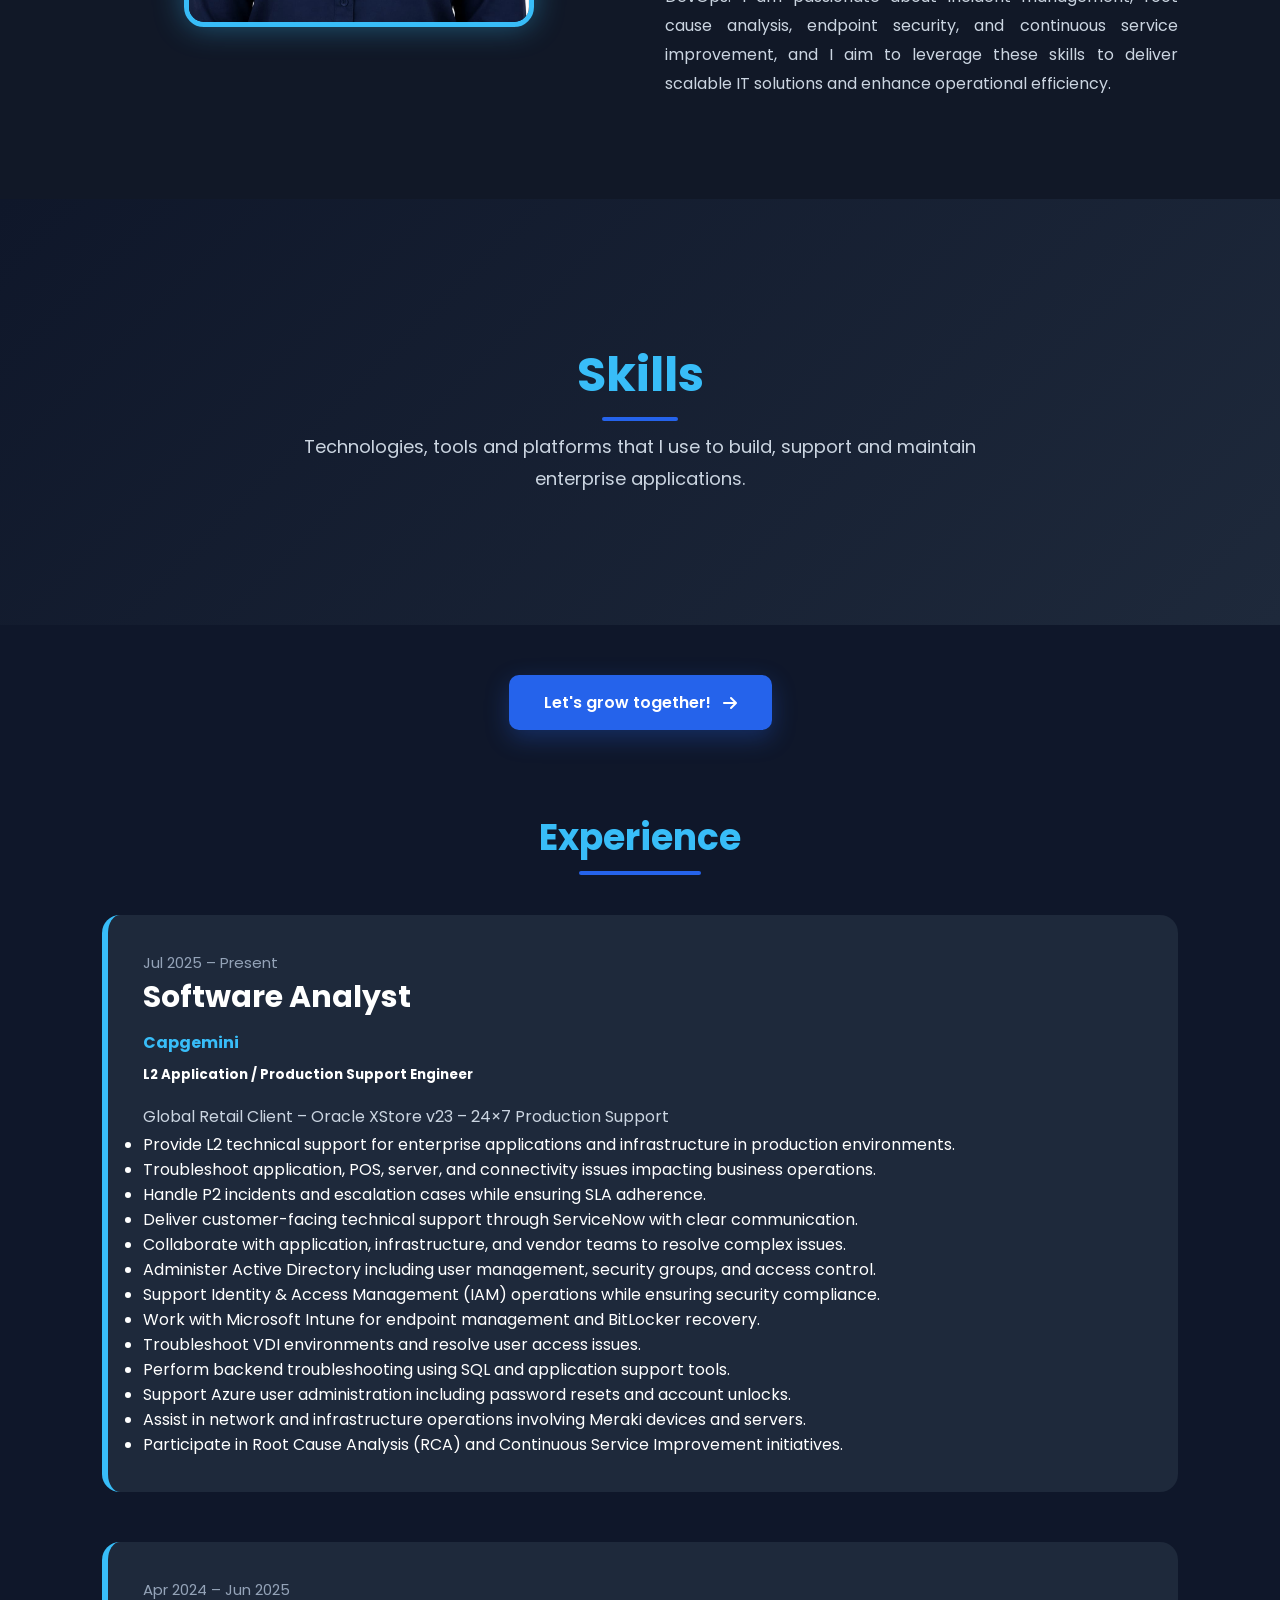
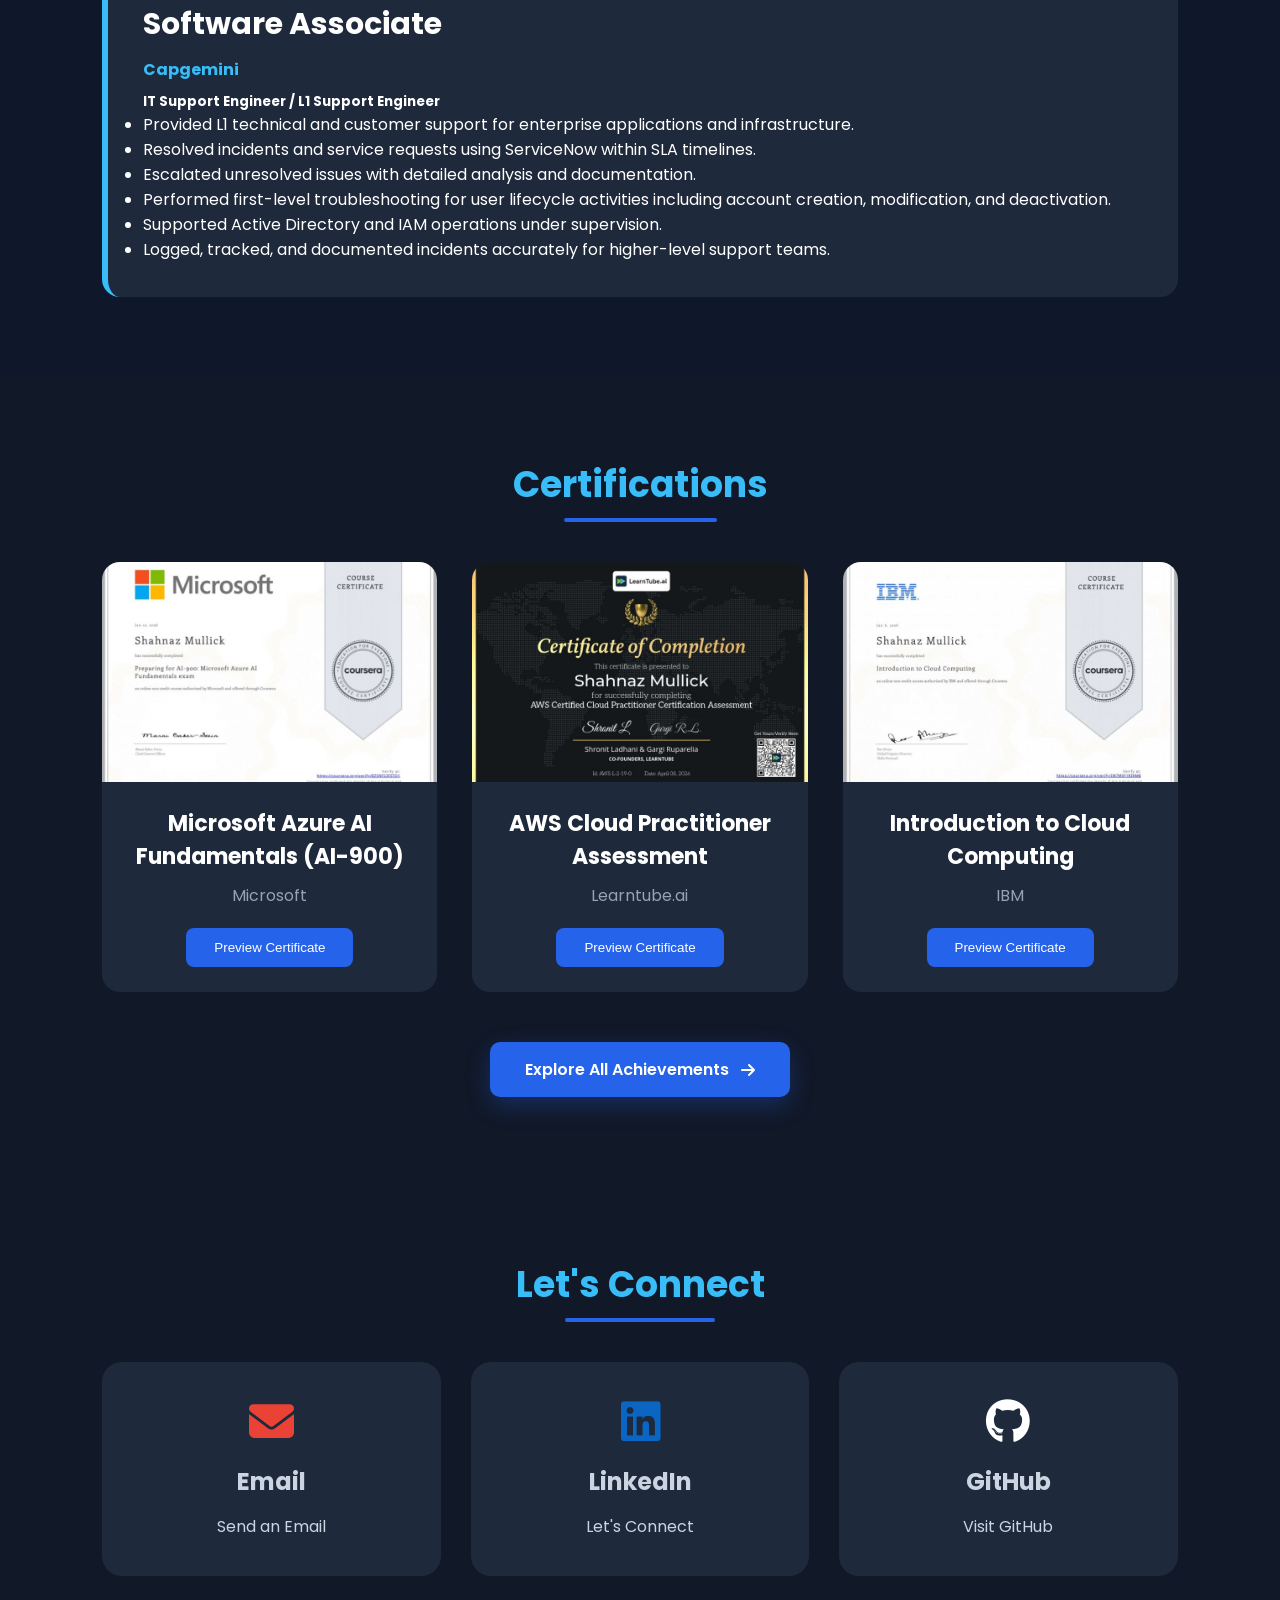
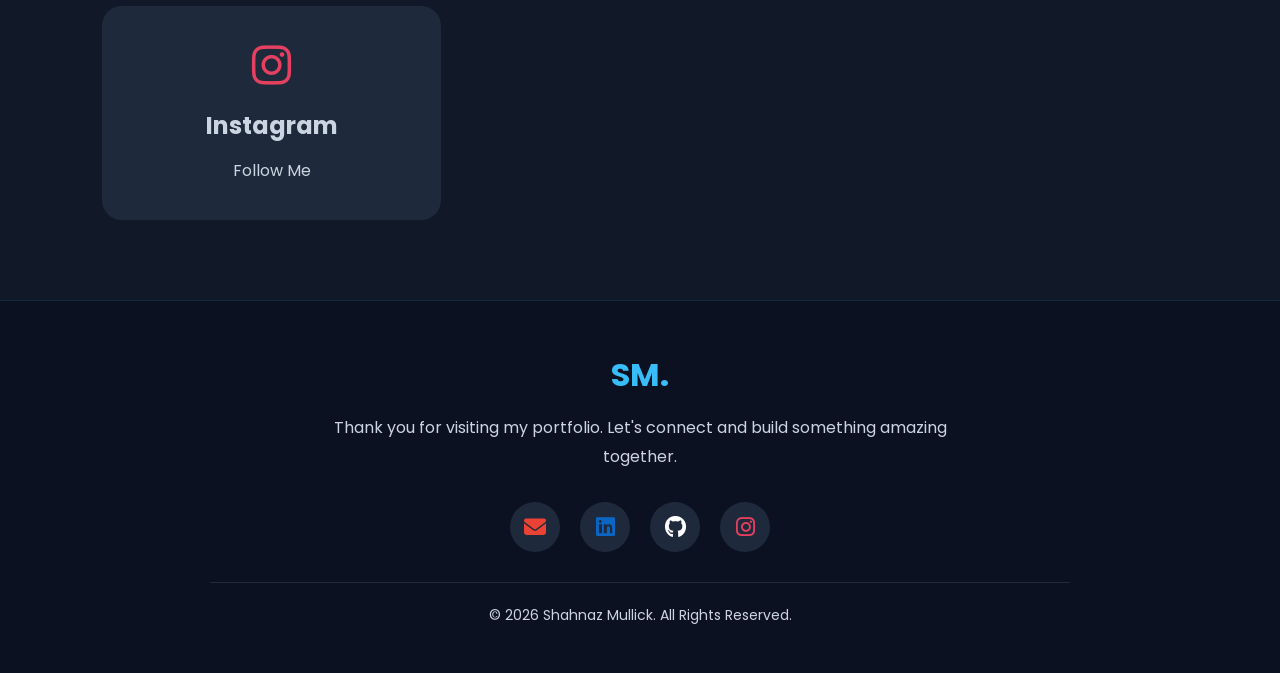
==== commit 519cf378: "Updated sections" ====
--- a/index.html
+++ b/index.html
@@ -24,6 +24,33 @@
 
 <body>
 
+    <!-- ===========================
+     WELCOME SCREEN
+=========================== -->
+
+<div id="welcomeScreen">
+
+    <div class="welcome-box">
+
+        <h1>👋 Welcome!</h1>
+
+        <h2>I'm Shahnaz Mullick</h2>
+
+        <p>
+            Thank you for visiting my portfolio.
+            Explore my professional journey, technical skills,
+            projects, certifications, and experience.
+        </p>
+
+        <button id="enterPortfolio">
+            View Portfolio
+            <i class="fa-solid fa-arrow-right"></i>
+        </button>
+
+    </div>
+
+</div>
+
 
 <nav>
 
@@ -35,12 +62,17 @@
 
         <li><a href="index.html">Home</a></li>
 
-        <li><a href="skills.html">Skills</a></li>
+        <li><a href="#about">About</a></li>
+
+        <li><a href="#skills">Skills</a></li>
+
+        <li><a href="#experience">Experience</a></li>
 
         <li><a href="projects.html">Projects</a></li>
 
-        <li><a href="certifications.html">Certificates</a></li>
-
+        <li><a href="#certifications">Certifications</a></li>
+
+        <li><a href="#contact">Contact</a></li>
 
     </ul>
 
@@ -91,7 +123,6 @@
 
 </section>
 
-<script src="js/script.js"></script>
 
 <!-- ABOUT -->
 
@@ -136,6 +167,31 @@
 
 </section>
 
+<!-- SKILLS -->
+
+<section class="skills-hero" id="skills">
+
+    <div class="section-title">
+
+        <h2>Skills</h2>
+
+        <p>
+            Technologies, tools and platforms that I use to build,
+            support and maintain enterprise applications.
+        </p>
+
+    </div>
+
+</section>
+
+
+<div class="certificate-btn">
+    <a href="skills.html" class="view-all-btn">
+        Let's grow together!
+        <i class="fa-solid fa-arrow-right"></i>
+    </a>
+</div>
+
 
 <!-- EXPERIENCE -->
 
@@ -230,9 +286,10 @@
 </section>
 
 
-<!-- ==========================
+
+<!-- ===========================
      CERTIFICATIONS
-========================== -->
+=========================== -->
 
 <section class="certifications" id="certifications">
 
@@ -244,122 +301,83 @@
 
         <!-- Certificate 1 -->
 
-        <div class="flip-card">
-
-            <div class="flip-card-inner">
-
-                <div class="flip-card-front">
-
-                    <i class="fa-solid fa-award"></i>
-
-                    <h3>Microsoft Azure AI Fundamentals (AI-900)</h3>
-
-                    <p>Microsoft</p>
-
-                    <span>Hover to View Certificate</span>
-
-                </div>
-
-                
-            <div class="flip-card-back">
-
-                  <img src="images/certificate-AI-900.jpg"
-                   alt="AI-900 Certificate"
-                   class="certificate-img">
+        <div class="certificate-card">
+
+           <img src="images/certificate-AI-900.jpg" alt="AI-900">
+            <div class="certificate-info">
+
+                <h3>Microsoft Azure AI Fundamentals (AI-900)</h3>
+
+                <p>Microsoft</p>
+
+                <button onclick="openCertificate('images/certificate-AI-900.jpg')">
+                    Preview Certificate
+                </button>
 
             </div>
+
+        </div>
+
+        <!-- Certificate 2 -->
+
+
+
+        <div class="certificate-card">
+
+            <img src="images/certificate-AWS cloud.jpg" alt="AWS">
+
+            <div class="certificate-info">
+
+                <h3>AWS Cloud Practitioner Assessment</h3>
+
+                <p>Learntube.ai</p>
+
+                <button onclick="openCertificate('images/certificate-AWS cloud.jpg')">
+                    Preview Certificate
+                </button>
+
             </div>
 
         </div>
 
-        <!-- Certificate 2 -->
-
-        <div class="flip-card">
-
-            <div class="flip-card-inner">
-
-                <div class="flip-card-front">
-
-                    <i class="fa-solid fa-cloud"></i>
-
-                    <h3>Introduction to Cloud Computing</h3>
-
-                    <p>IBM</p>
-
-                    <span>Hover to View Certificate</span>
-
-                </div>
-
-                <div class="flip-card-back">
-
-                    <img src="images/certificates/cloud.jpg" alt="Cloud Certificate">
-
-                </div>
+        
+
+
+
+        
+
+        <!-- Certificate 3 -->
+
+        <div class="certificate-card">
+
+            <img src="images/certificate-introduction cloud computing.jpg" alt="IBM">
+
+            <div class="certificate-info">
+
+                <h3>Introduction to Cloud Computing</h3>
+
+                <p>IBM</p>
+
+                <button onclick="openCertificate('images/certificate-introduction cloud computing.jpg')">
+                    Preview Certificate
+                </button>
 
             </div>
 
         </div>
 
-        <!-- Certificate 3 -->
-
-        <div class="flip-card">
-
-            <div class="flip-card-inner">
-
-                <div class="flip-card-front">
-
-                    <i class="fa-brands fa-aws"></i>
-
-                    <h3>AWS Cloud Practitioner Assessment</h3>
-
-                    <p>Learntube.ai</p>
-
-                    <span>Hover to View Certificate</span>
-
-                </div>
-
-                <div class="flip-card-back">
-
-                    <img src="images/certificates/aws.jpg" alt="AWS Certificate">
-
-                </div>
-
-            </div>
-
-        </div>
-
-        <!-- Certificate 4 -->
-
-        <div class="flip-card">
-
-            <div class="flip-card-inner">
-
-                <div class="flip-card-front">
-
-                    <i class="fa-solid fa-certificate"></i>
-
-                    <h3>Add Your Next Certificate</h3>
-
-                    <p>Future Achievement</p>
-
-                    <span>Coming Soon</span>
-
-                </div>
-
-                <div class="flip-card-back">
-
-                    <img src="images/certificates/default.jpg" alt="Certificate">
-
-                </div>
-
-            </div>
-
-        </div>
-
-    </div>
+    </div>
+
+
+    <div class="certificate-btn">
+    <a href="certificates.html" class="view-all-btn">
+        Explore All Achievements
+        <i class="fa-solid fa-arrow-right"></i>
+    </a>
+</div>
+
 
 </section>
-
 
 
 
@@ -428,15 +446,65 @@
 
 </section>
 
-<!-- Certificate Popup -->
-
-<div id="certificateModal" class="certificate-modal">
-
-    <span class="close-btn">&times;</span>
-
-    <img id="modalImage" class="modal-content">
-
-</div>
+
+
+<div id="certificatePopup">
+
+    <span id="closePopup">&times;</span>
+
+    <img id="popupImage">
+
+</div>
+
+<!-- FOOTER -->
+
+<footer class="footer">
+
+    <div class="footer-content">
+
+        <h2>SM.</h2>
+
+        <p>
+            Thank you for visiting my portfolio.
+            Let's connect and build something amazing together.
+        </p>
+
+        <div class="footer-social">
+
+            <a href="mailto:shahnazz2801@gmail.com">
+                <i class="fa-solid fa-envelope"></i>
+            </a>
+
+            <a href="https://www.linkedin.com/in/shahnaz-mullick-7532b7250" target="_blank">
+                <i class="fa-brands fa-linkedin"></i>
+            </a>
+
+            <a href="https://github.com/shah2801" target="_blank">
+                <i class="fa-brands fa-github"></i>
+            </a>
+
+            <a href="https://instagram.com/shahnu_2101" target="_blank">
+                <i class="fa-brands fa-instagram"></i>
+            </a>
+
+        </div>
+
+        <hr>
+
+        <p class="copyright">
+            © 2026 Shahnaz Mullick. All Rights Reserved.
+        </p>
+
+    </div>
+
+</footer>
+
+
+
+<script src="js/script.js"></script>
+
+
+
 
 
 </body>
--- a/css/style.css
+++ b/css/style.css
@@ -1355,81 +1355,723 @@
 }
 
 /* ===========================
-   CERTIFICATE POPUP
-=========================== */
-
-.certificate-modal{
+   CERTIFICATES
+=========================== */
+
+.certifications{
+
+    background:#111827;
+
+}
+
+.certificate-container{
+
+    display:grid;
+
+    grid-template-columns:repeat(auto-fit,minmax(320px,1fr));
+
+    gap:35px;
+
+    margin-top:50px;
+
+}
+
+.certificate-card{
+
+    background:#1E293B;
+
+    border-radius:18px;
+
+    overflow:hidden;
+
+    transition:.4s;
+
+}
+
+.certificate-card:hover{
+
+    transform:translateY(-10px);
+
+    box-shadow:0 15px 40px rgba(56,189,248,.25);
+
+}
+
+.certificate-card img{
+
+    width:100%;
+
+    height:220px;
+
+    object-fit:cover;
+
+}
+
+.certificate-info{
+
+    padding:25px;
+
+    text-align:center;
+
+}
+
+.certificate-info h3{
+
+    font-size:22px;
+
+    margin-bottom:10px;
+
+}
+
+.certificate-info p{
+
+    color:#94A3B8;
+
+    margin-bottom:20px;
+
+}
+
+.certificate-info button{
+
+    padding:12px 28px;
+
+    border:none;
+
+    border-radius:8px;
+
+    background:#2563EB;
+
+    color:white;
+
+    cursor:pointer;
+
+    transition:.3s;
+
+}
+
+.certificate-info button:hover{
+
+    background:#38BDF8;
+
+}
+
+/* Popup */
+
+#certificatePopup{
 
     display:none;
 
     position:fixed;
 
+    inset:0;
+
+    background:rgba(0,0,0,.92);
+
     z-index:9999;
 
-    left:0;
-
-    top:0;
-
+    justify-content:center;
+
+    align-items:center;
+
+}
+
+#popupImage{
+
+    max-width:90%;
+
+    max-height:90%;
+
+    border-radius:10px;
+
+    box-shadow:0 0 40px rgba(56,189,248,.5);
+
+    animation:zoom .35s ease;
+
+}
+
+#closePopup{
+
+    position:absolute;
+
+    top:25px;
+
+    right:40px;
+
+    font-size:50px;
+
+    color:white;
+
+    cursor:pointer;
+
+}
+
+@keyframes zoom{
+
+    from{
+
+        transform:scale(.8);
+
+        opacity:0;
+
+    }
+
+    to{
+
+        transform:scale(1);
+
+        opacity:1;
+
+    }
+
+}
+
+/* View All Certificates Button */
+
+.certificate-btn{
+    text-align:center;
+    margin-top:50px;
+}
+
+.view-all-btn{
+    display:inline-flex;
+    align-items:center;
+    gap:12px;
+    padding:15px 35px;
+    background:#2563EB;
+    color:#fff;
+    border-radius:10px;
+    font-weight:600;
+    transition:.35s ease;
+    box-shadow:0 8px 25px rgba(37,99,235,.3);
+}
+
+.view-all-btn:hover{
+    background:#38BDF8;
+    transform:translateY(-5px);
+    box-shadow:0 15px 35px rgba(56,189,248,.4);
+}
+
+.view-all-btn i{
+    transition:.35s;
+}
+
+.view-all-btn:hover i{
+    transform:translateX(6px);
+}
+
+
+
+
+
+.more-certificates{
+    margin:80px auto 40px;
+    padding:40px 30px;
+    max-width:850px;
+    text-align:center;
+    background:#1E293B;
+    border:2px dashed #38BDF8;
+    border-radius:18px;
+}
+
+.more-certificates h3{
+    color:#38BDF8;
+    font-size:28px;
+    margin-bottom:15px;
+}
+
+.more-certificates p{
+    color:#CBD5E1;
+    font-size:17px;
+    line-height:1.8;
+}
+
+@media(max-width:768px){
+    .more-certificates{
+        margin:60px 20px 30px;
+        padding:30px 20px;
+    }
+
+    .more-certificates h3{
+        font-size:22px;
+    }
+
+    .more-certificates p{
+        font-size:15px;
+    }
+}
+
+
+
+
+/* ===========================
+   FOOTER
+=========================== */
+
+.footer{
+    background:#0B1120;
+    padding:50px 8% 25px;
+    text-align:center;
+    border-top:1px solid rgba(56,189,248,.15);
+}
+
+.footer-content h2{
+    color:#38BDF8;
+    font-size:32px;
+    margin-bottom:15px;
+}
+
+.footer-content p{
+    color:#CBD5E1;
+    max-width:650px;
+    margin:0 auto 20px;
+    line-height:1.8;
+}
+
+.footer-social{
+    display:flex;
+    justify-content:center;
+    gap:20px;
+    margin:30px 0;
+}
+
+.footer-social a{
+    width:50px;
+    height:50px;
+    border-radius:50%;
+    background:#1E293B;
+    display:flex;
+    justify-content:center;
+    align-items:center;
+    color:#fff;
+    font-size:22px;
+    transition:.3s;
+}
+
+.footer-social a:hover{
+    transform:translateY(-6px);
+}
+
+/* Individual Icon Colors */
+
+.footer-social .fa-envelope{
+    color:#EA4335;
+}
+
+.footer-social .fa-linkedin{
+    color:#0A66C2;
+}
+
+.footer-social .fa-github{
+    color:#ffffff;
+}
+
+.footer-social .fa-instagram{
+    color:#E4405F;
+}
+
+.footer-social a:hover{
+    background:#2563EB;
+}
+
+.footer hr{
+    border:none;
+    height:1px;
+    background:rgba(255,255,255,.1);
+    margin:30px auto 20px;
+    width:80%;
+}
+
+.copyright{
+    color:#94A3B8;
+    font-size:14px;
+}
+
+@media(max-width:768px){
+
+    .footer{
+        padding:40px 20px 20px;
+    }
+
+    .footer-content h2{
+        font-size:28px;
+    }
+
+    .footer-social{
+        gap:15px;
+    }
+
+    .footer-social a{
+        width:45px;
+        height:45px;
+        font-size:20px;
+    }
+}
+
+
+#home,
+#about,
+#experience,
+#certifications,
+#contact{
+    scroll-margin-top: 90px;
+}
+
+
+
+
+/* ===========================
+   SKILLS HERO
+=========================== */
+
+.skills-hero{
+    padding:140px 8% 80px;
+    background:linear-gradient(135deg,#0F172A,#1E293B);
+    text-align:center;
+}
+
+.skills-hero h2{
+    font-size:48px;
+    color:#38BDF8;
+    margin-bottom:20px;
+}
+
+.skills-hero p{
+    max-width:700px;
+    margin:auto;
+    color:#CBD5E1;
+    line-height:1.8;
+    font-size:18px;
+}
+
+/* ===========================
+   SKILLS SECTION
+=========================== */
+
+.skills{
+    background:#111827;
+    padding:80px 8%;
+}
+
+.skills-container{
+    display:grid;
+    grid-template-columns:repeat(auto-fit,minmax(280px,1fr));
+    gap:30px;
+    margin-top:50px;
+}
+
+.skill-card{
+    background:#1E293B;
+    padding:35px;
+    border-radius:18px;
+    transition:.35s;
+    border:2px solid transparent;
+    text-align:center;
+}
+
+.skill-card:hover{
+    transform:translateY(-10px);
+    border-color:#38BDF8;
+    box-shadow:0 15px 35px rgba(56,189,248,.25);
+}
+
+.skill-card i{
+    font-size:55px;
+    color:#38BDF8;
+    margin-bottom:20px;
+}
+
+.skill-card h3{
+    font-size:24px;
+    margin-bottom:20px;
+}
+
+.skill-card ul{
+    list-style:none;
+    padding:0;
+}
+
+.skill-card ul li{
+    padding:8px 0;
+    color:#CBD5E1;
+    border-bottom:1px solid rgba(255,255,255,.08);
+}
+
+.skill-card ul li:last-child{
+    border:none;
+}
+
+/* ===========================
+   PROFESSIONAL SKILLS
+=========================== */
+
+.professional-skills{
+    background:#0F172A;
+    padding:80px 8%;
+}
+
+.badge-container{
+    display:flex;
+    flex-wrap:wrap;
+    justify-content:center;
+    gap:18px;
+    margin-top:45px;
+}
+
+.badge-container span{
+    background:#1E293B;
+    color:#fff;
+    padding:14px 25px;
+    border-radius:40px;
+    transition:.3s;
+    border:1px solid transparent;
+}
+
+.badge-container span:hover{
+    background:#2563EB;
+    border-color:#38BDF8;
+    transform:translateY(-5px);
+}
+
+/* ===========================
+   CURRENTLY LEARNING
+=========================== */
+
+.learning{
+    background:#111827;
+    padding:80px 8%;
+}
+
+.learning-box{
+    max-width:800px;
+    margin:50px auto 0;
+    background:#1E293B;
+    padding:50px;
+    text-align:center;
+    border-radius:20px;
+    border-left:6px solid #38BDF8;
+}
+
+.learning-box i{
+    font-size:60px;
+    color:#38BDF8;
+    margin-bottom:25px;
+}
+
+.learning-box h3{
+    font-size:30px;
+    margin-bottom:20px;
+}
+
+.learning-box p{
+    color:#CBD5E1;
+    line-height:1.8;
+    font-size:17px;
+}
+
+/* ===========================
+   ACTIVE NAV LINK
+=========================== */
+
+.nav-links a.active{
+    color:#38BDF8;
+}
+
+.nav-links a.active::after{
     width:100%;
-
-    height:100%;
-
-    background:rgba(0,0,0,.85);
+}
+
+/* ===========================
+   RESPONSIVE
+=========================== */
+
+@media(max-width:768px){
+
+    .skills-hero{
+        padding:120px 20px 60px;
+    }
+
+    .skills-hero h2{
+        font-size:36px;
+    }
+
+    .skills-hero p{
+        font-size:16px;
+    }
+
+    .skill-card{
+        padding:30px;
+    }
+
+    .learning-box{
+        padding:35px 25px;
+    }
+
+    .learning-box h3{
+        font-size:24px;
+    }
+
+    .learning-box p{
+        font-size:15px;
+    }
+}
+
+
+
+/* ===========================
+   WELCOME SCREEN
+=========================== */
+
+#welcomeScreen{
+
+    position:fixed;
+
+    inset:0;
+
+    background:rgba(15,23,42,.96);
 
     backdrop-filter:blur(8px);
 
+    display:flex;
+
     justify-content:center;
 
     align-items:center;
 
-}
-
-.modal-content{
-
-    max-width:85%;
-
-    max-height:90%;
-
-    border-radius:12px;
-
-    box-shadow:0 0 40px rgba(56,189,248,.4);
-
-    animation:zoomIn .3s ease;
-
-}
-
-.close-btn{
-
-    position:absolute;
-
-    top:25px;
-
-    right:40px;
-
-    color:white;
+    z-index:99999;
+
+    transition:.8s;
+}
+
+.welcome-box{
+
+    width:90%;
+    max-width:650px;
+
+    background:#1E293B;
+
+    padding:50px;
+
+    border-radius:20px;
+
+    text-align:center;
+
+    border:2px solid #38BDF8;
+
+    box-shadow:0 0 40px rgba(56,189,248,.35);
+
+    animation:popup .8s ease;
+
+}
+
+.welcome-box h1{
 
     font-size:45px;
 
+    color:#38BDF8;
+
+    margin-bottom:15px;
+
+}
+
+.welcome-box h2{
+
+    font-size:30px;
+
+    margin-bottom:20px;
+
+}
+
+.welcome-box p{
+
+    color:#CBD5E1;
+
+    line-height:1.8;
+
+    font-size:17px;
+
+    margin-bottom:35px;
+
+}
+
+.welcome-box button{
+
+    background:#2563EB;
+
+    color:#fff;
+
+    border:none;
+
+    padding:16px 35px;
+
+    border-radius:10px;
+
+    font-size:17px;
+
     cursor:pointer;
 
-}
-
-@keyframes zoomIn{
+    transition:.35s;
+
+}
+
+.welcome-box button:hover{
+
+    background:#38BDF8;
+
+    transform:translateY(-5px);
+
+}
+
+.welcome-box i{
+
+    margin-left:10px;
+
+}
+
+@keyframes popup{
 
     from{
 
-        transform:scale(.8);
-
         opacity:0;
 
+        transform:translateY(40px) scale(.9);
+
     }
 
     to{
 
-        transform:scale(1);
-
         opacity:1;
 
+        transform:translateY(0) scale(1);
+
+    }
+
+}
+
+/* Mobile */
+
+@media(max-width:768px){
+
+    .welcome-box{
+
+        padding:35px 25px;
+
+    }
+
+    .welcome-box h1{
+
+        font-size:34px;
+
+    }
+
+    .welcome-box h2{
+
+        font-size:24px;
+
+    }
+
+    .welcome-box p{
+
+        font-size:15px;
+
     }
 
 }
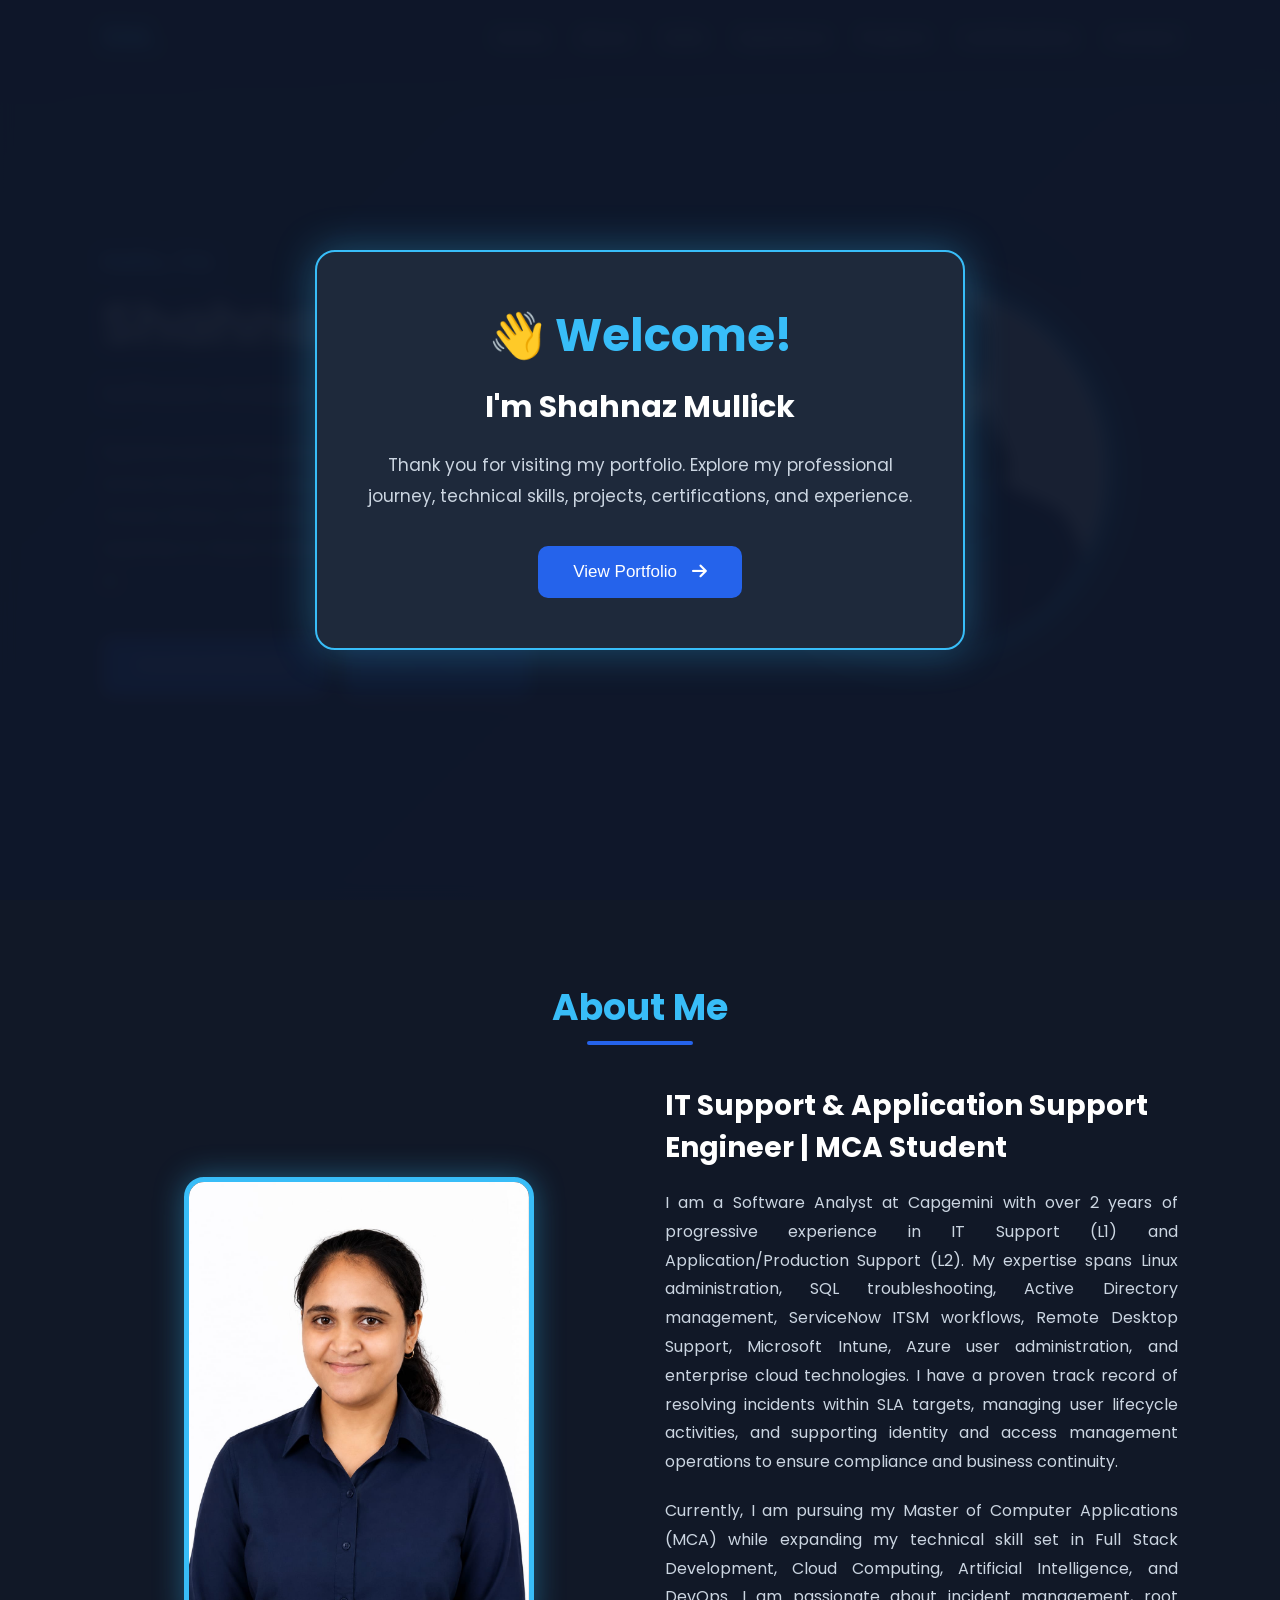
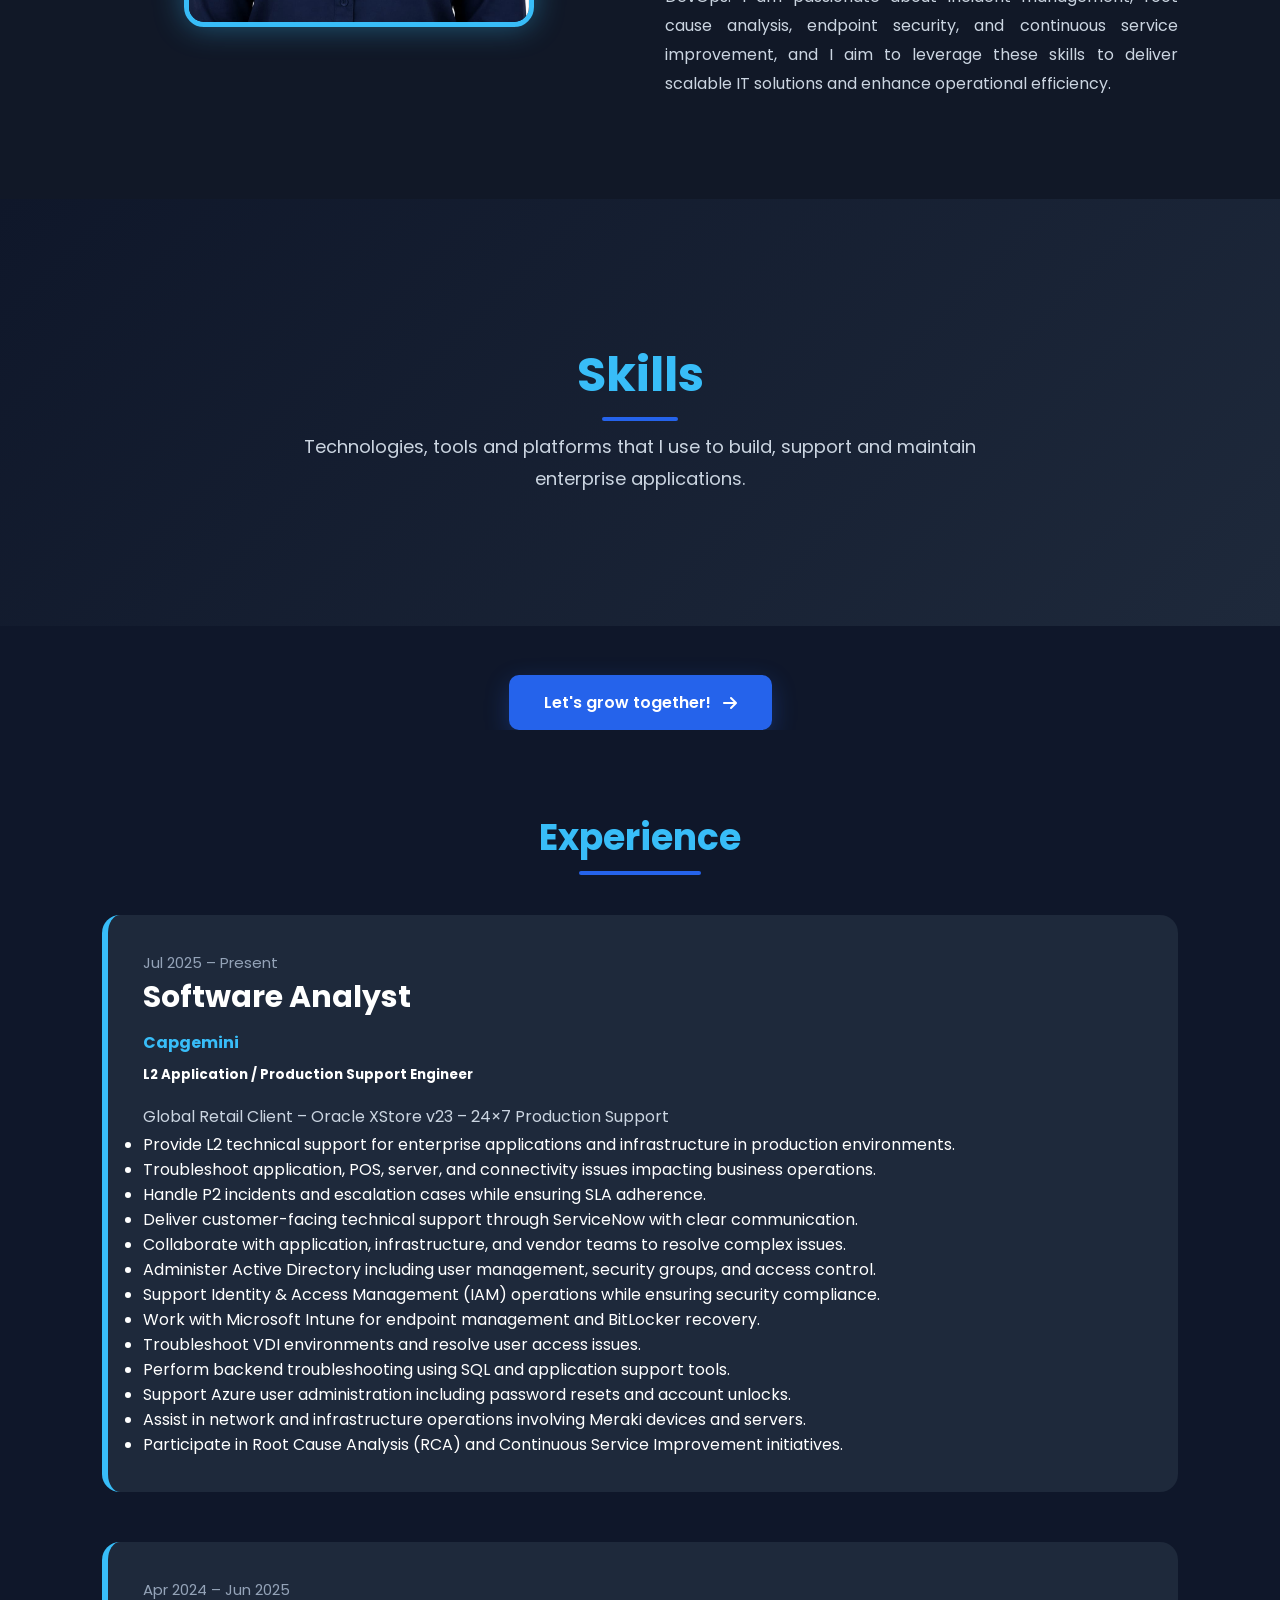
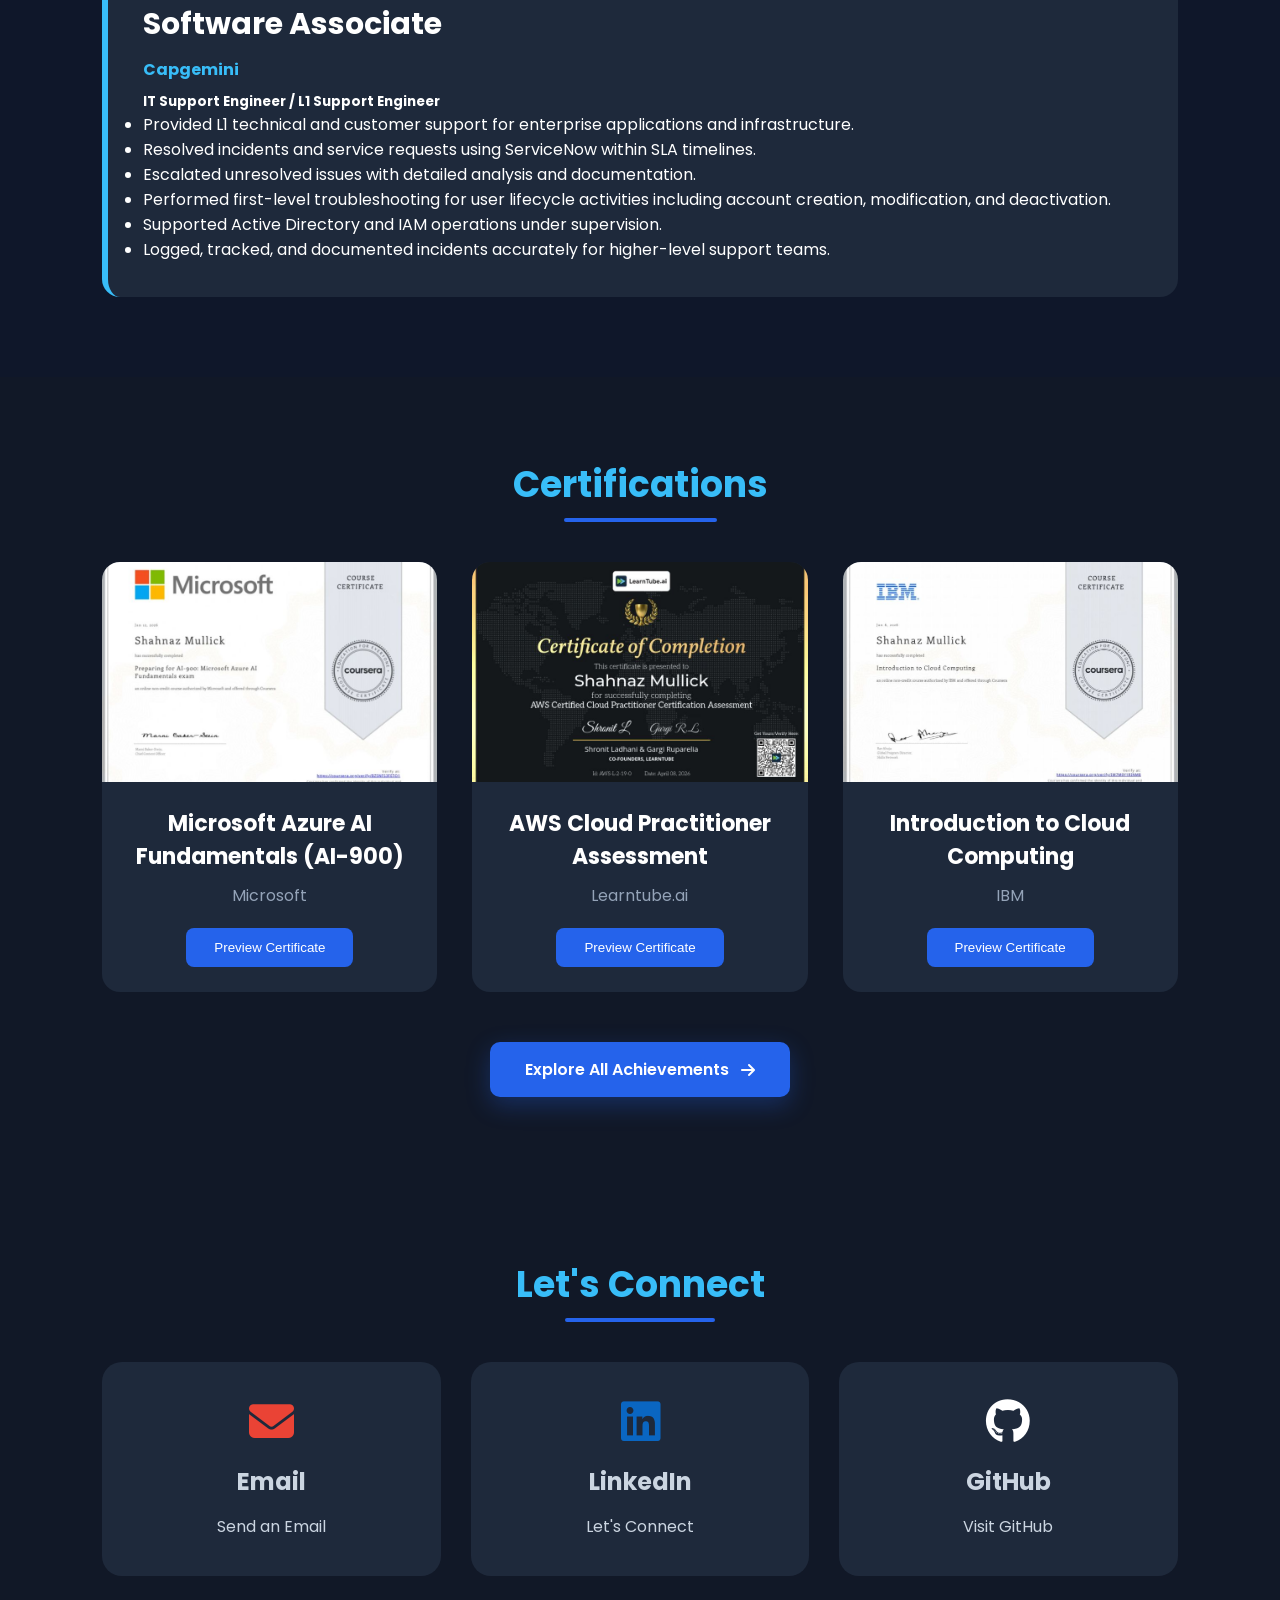
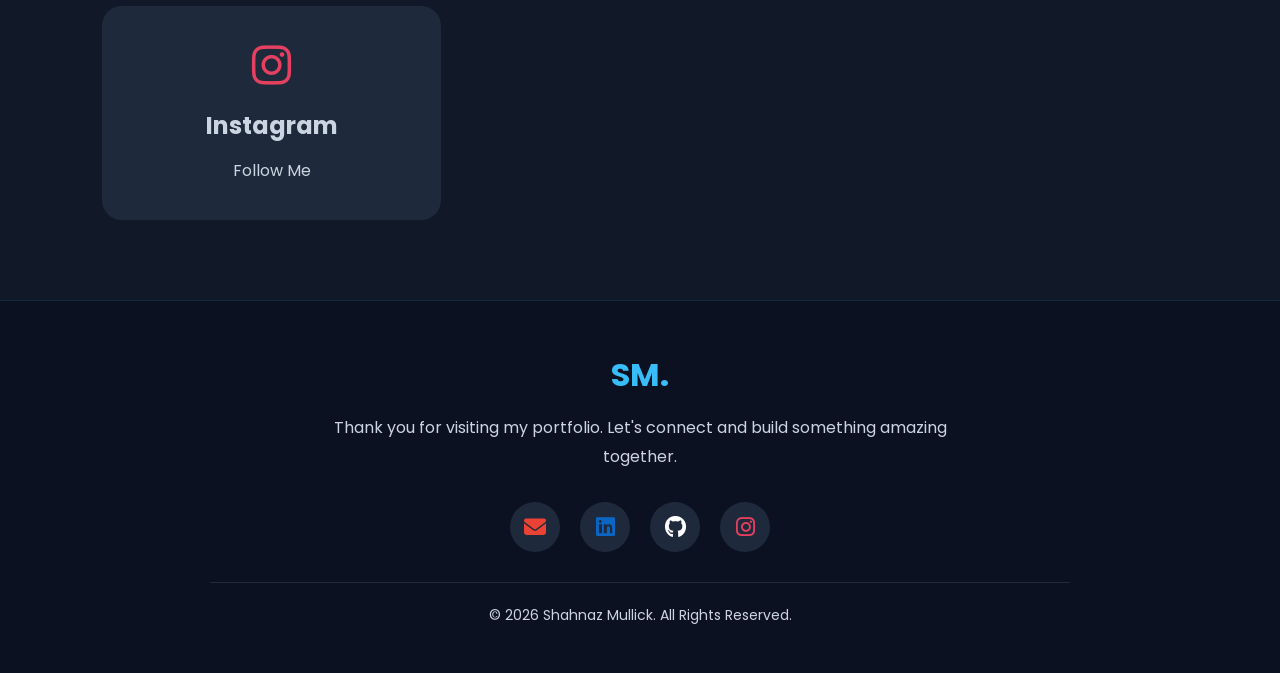
==== commit 052b7b45: "Updated sections" ====
--- a/index.html
+++ b/index.html
@@ -126,7 +126,7 @@
 
 <!-- ABOUT -->
 
-<section class="about" id="about">
+<section class="about reveal" id="about">
 
     <div class="section-title">
         <h2>About Me</h2>
@@ -169,7 +169,7 @@
 
 <!-- SKILLS -->
 
-<section class="skills-hero" id="skills">
+<section class="skills-hero reveal" id="skills">
 
     <div class="section-title">
 
@@ -195,7 +195,7 @@
 
 <!-- EXPERIENCE -->
 
-<section class="experience" id="experience">
+<section class="experience reveal" id="experience">
 
     <div class="section-title">
         <h2>Experience</h2>
@@ -291,7 +291,7 @@
      CERTIFICATIONS
 =========================== -->
 
-<section class="certifications" id="certifications">
+<section class="certifications reveal" id="certifications">
 
     <div class="section-title">
         <h2>Certifications</h2>
@@ -385,7 +385,7 @@
 
 <!-- CONTACT -->
 
-<section class="contact" id="contact">
+<section class="contact reveal" id="contact">
 
     <div class="section-title">
         <h2>Let's Connect</h2>
--- a/css/style.css
+++ b/css/style.css
@@ -2074,4 +2074,40 @@
 
     }
 
+}
+
+
+
+/* ===========================
+   SCROLL TO TOP BUTTON */
+
+
+   .reveal{
+
+    opacity:0;
+
+    transform:
+        translateY(80px)
+        scale(.96);
+
+    filter:blur(18px);
+
+    transition:
+        opacity 1s cubic-bezier(.22,1,.36,1),
+        transform 1s cubic-bezier(.22,1,.36,1),
+        filter 1s cubic-bezier(.22,1,.36,1);
+
+    will-change:transform, opacity, filter;
+}
+
+.reveal.active{
+
+    opacity:1;
+
+    transform:
+        translateY(0)
+        scale(1);
+
+    filter:blur(0);
+
 }
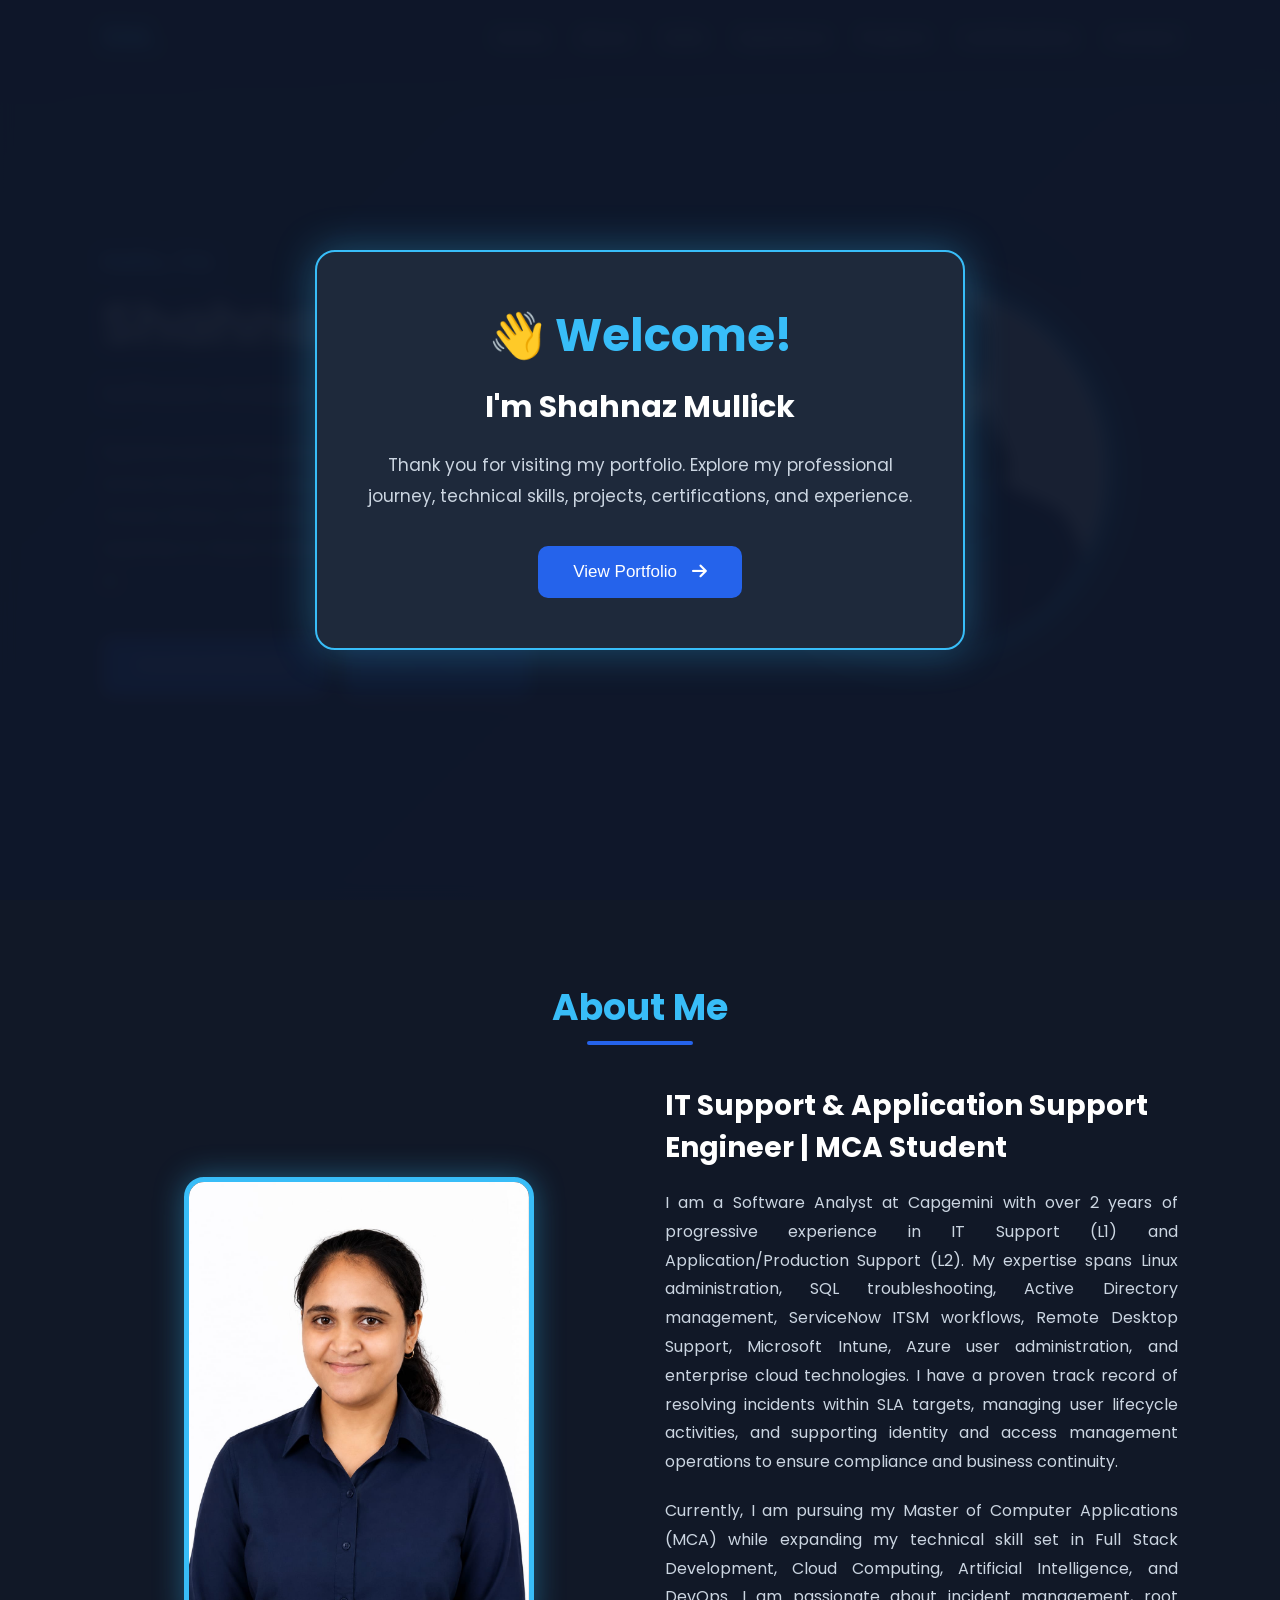
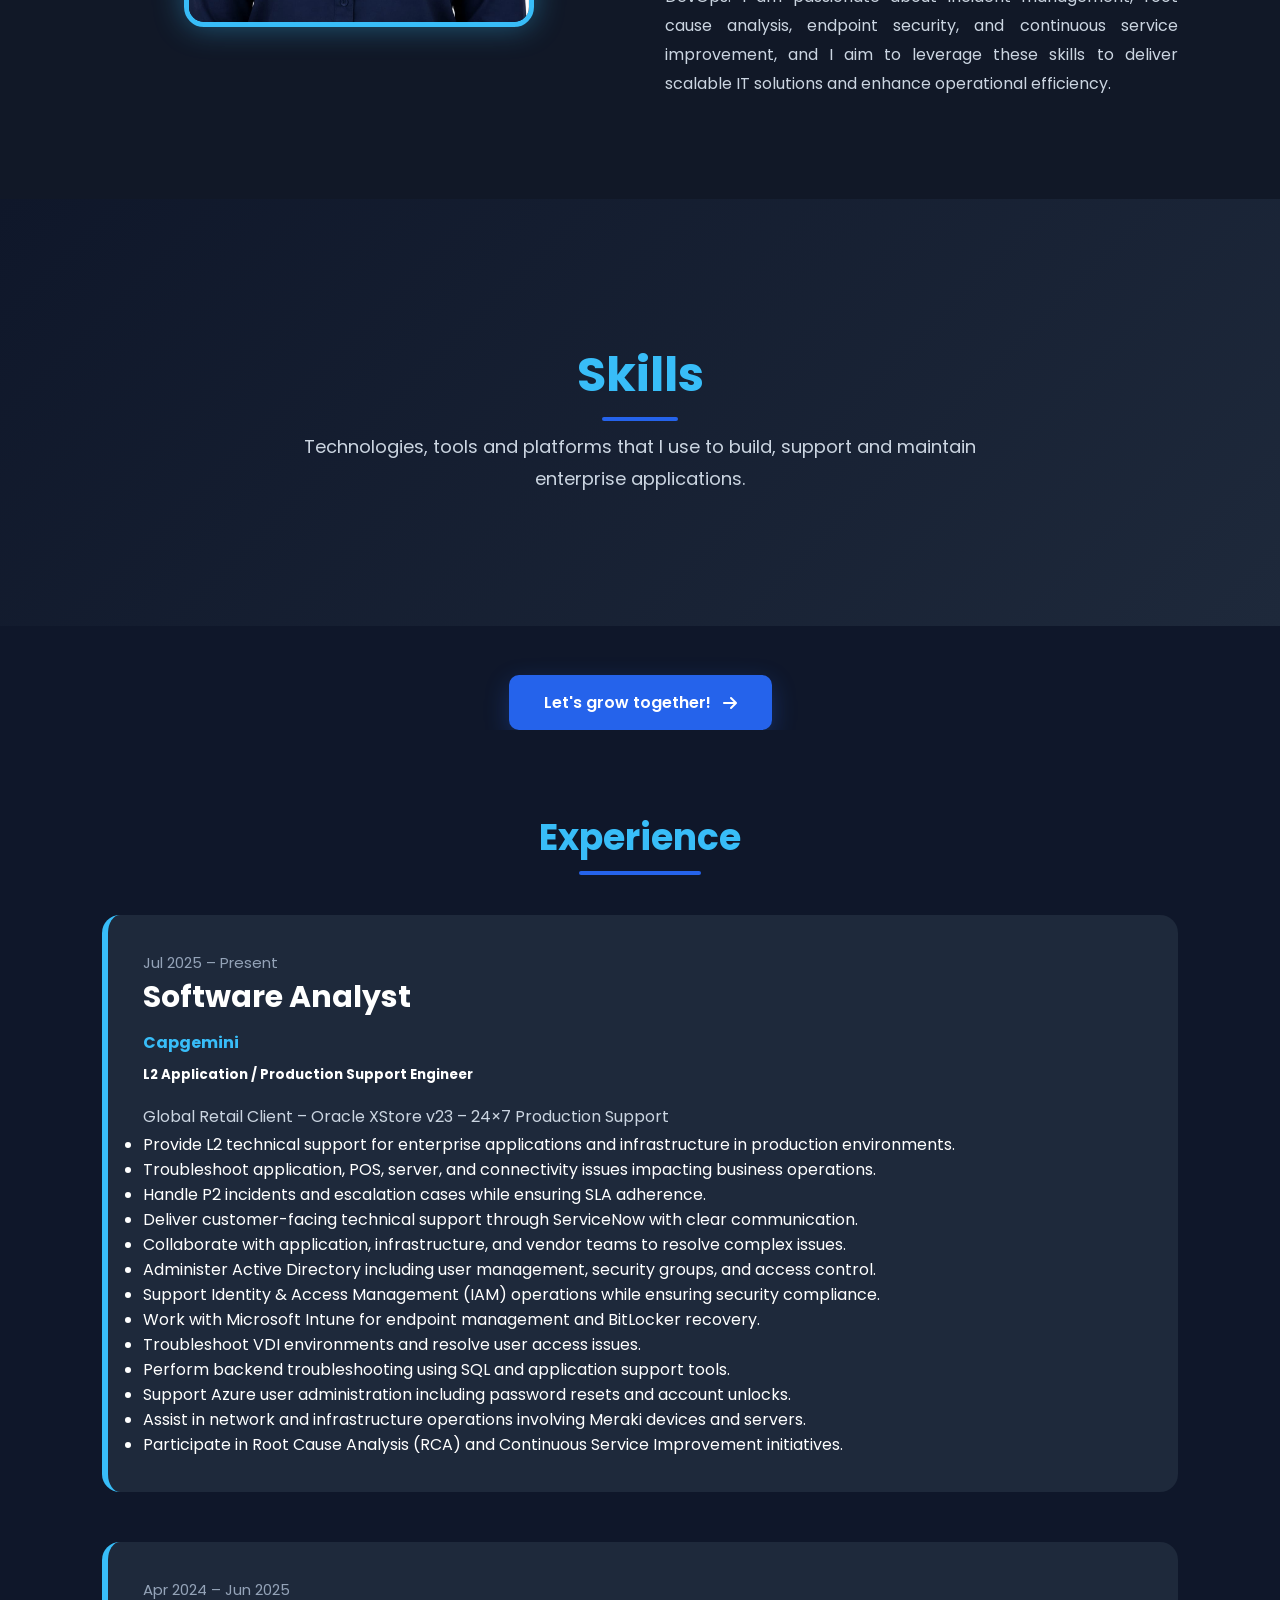
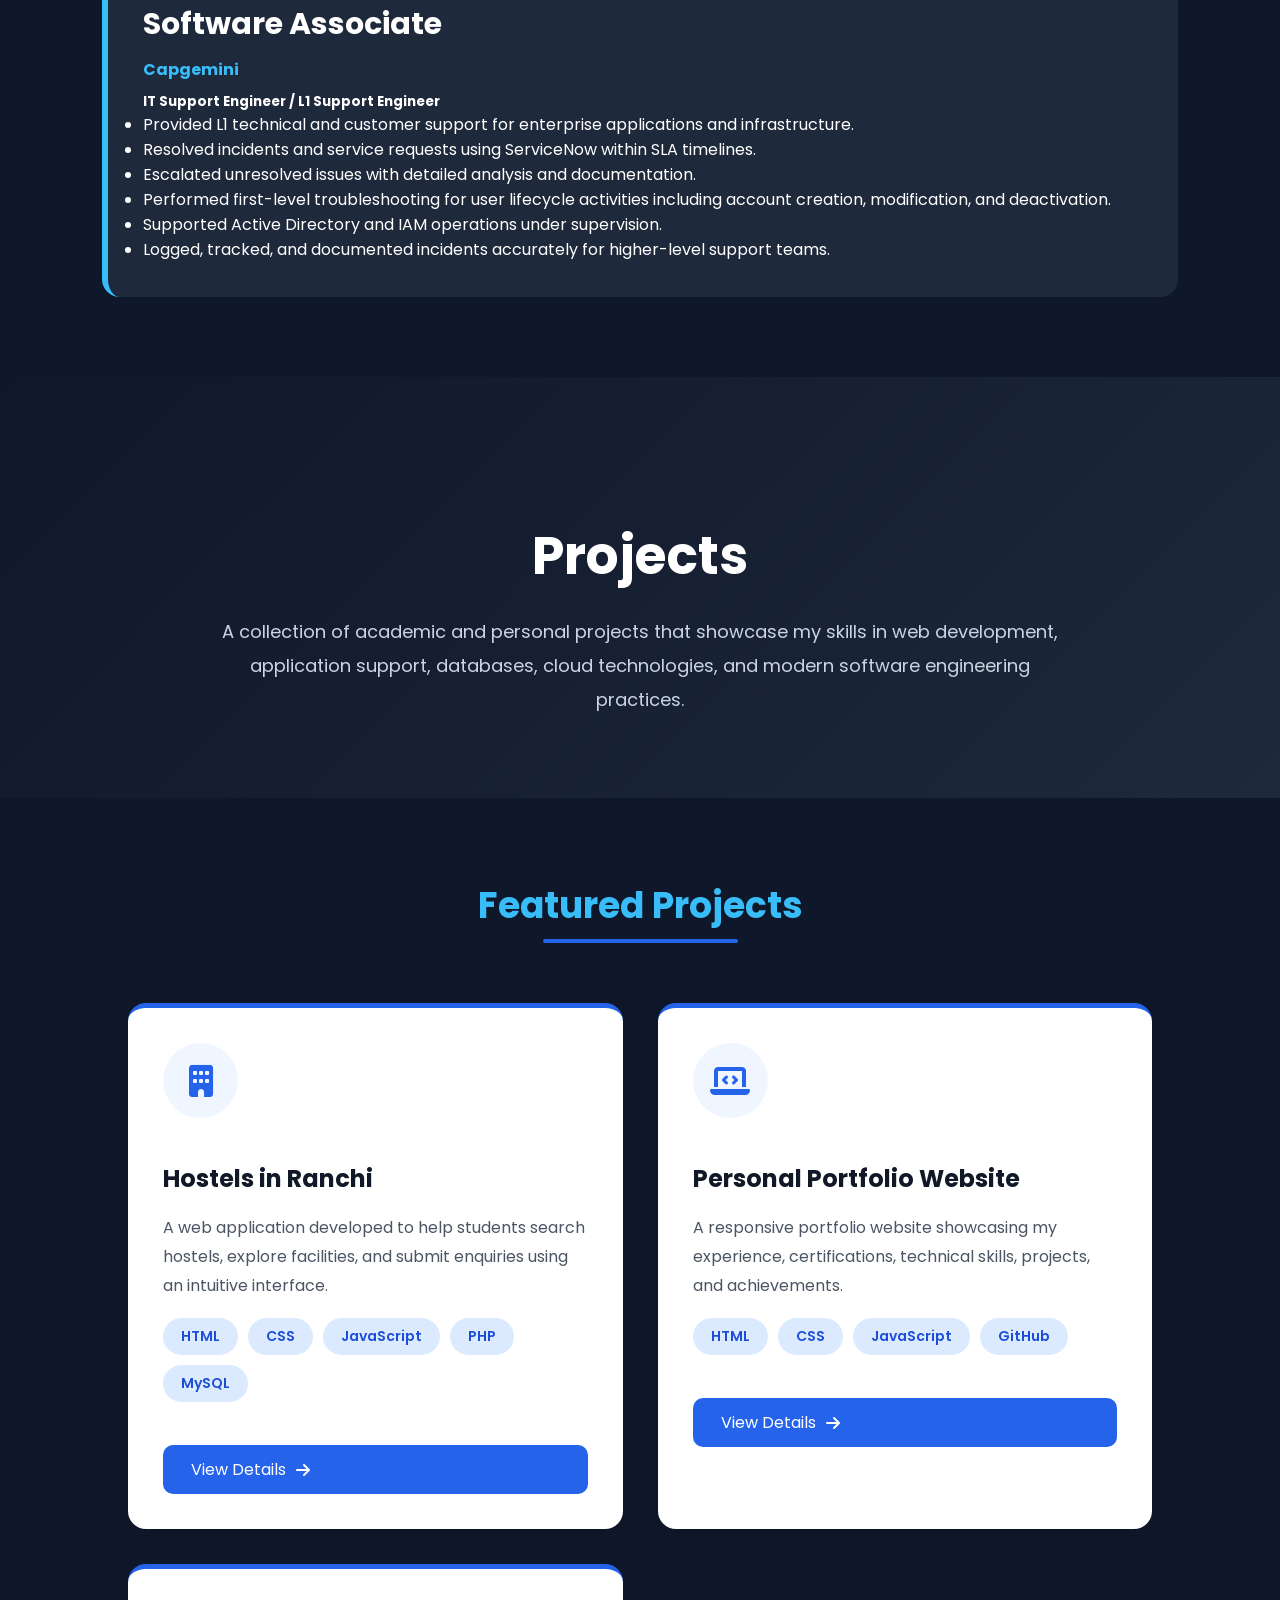
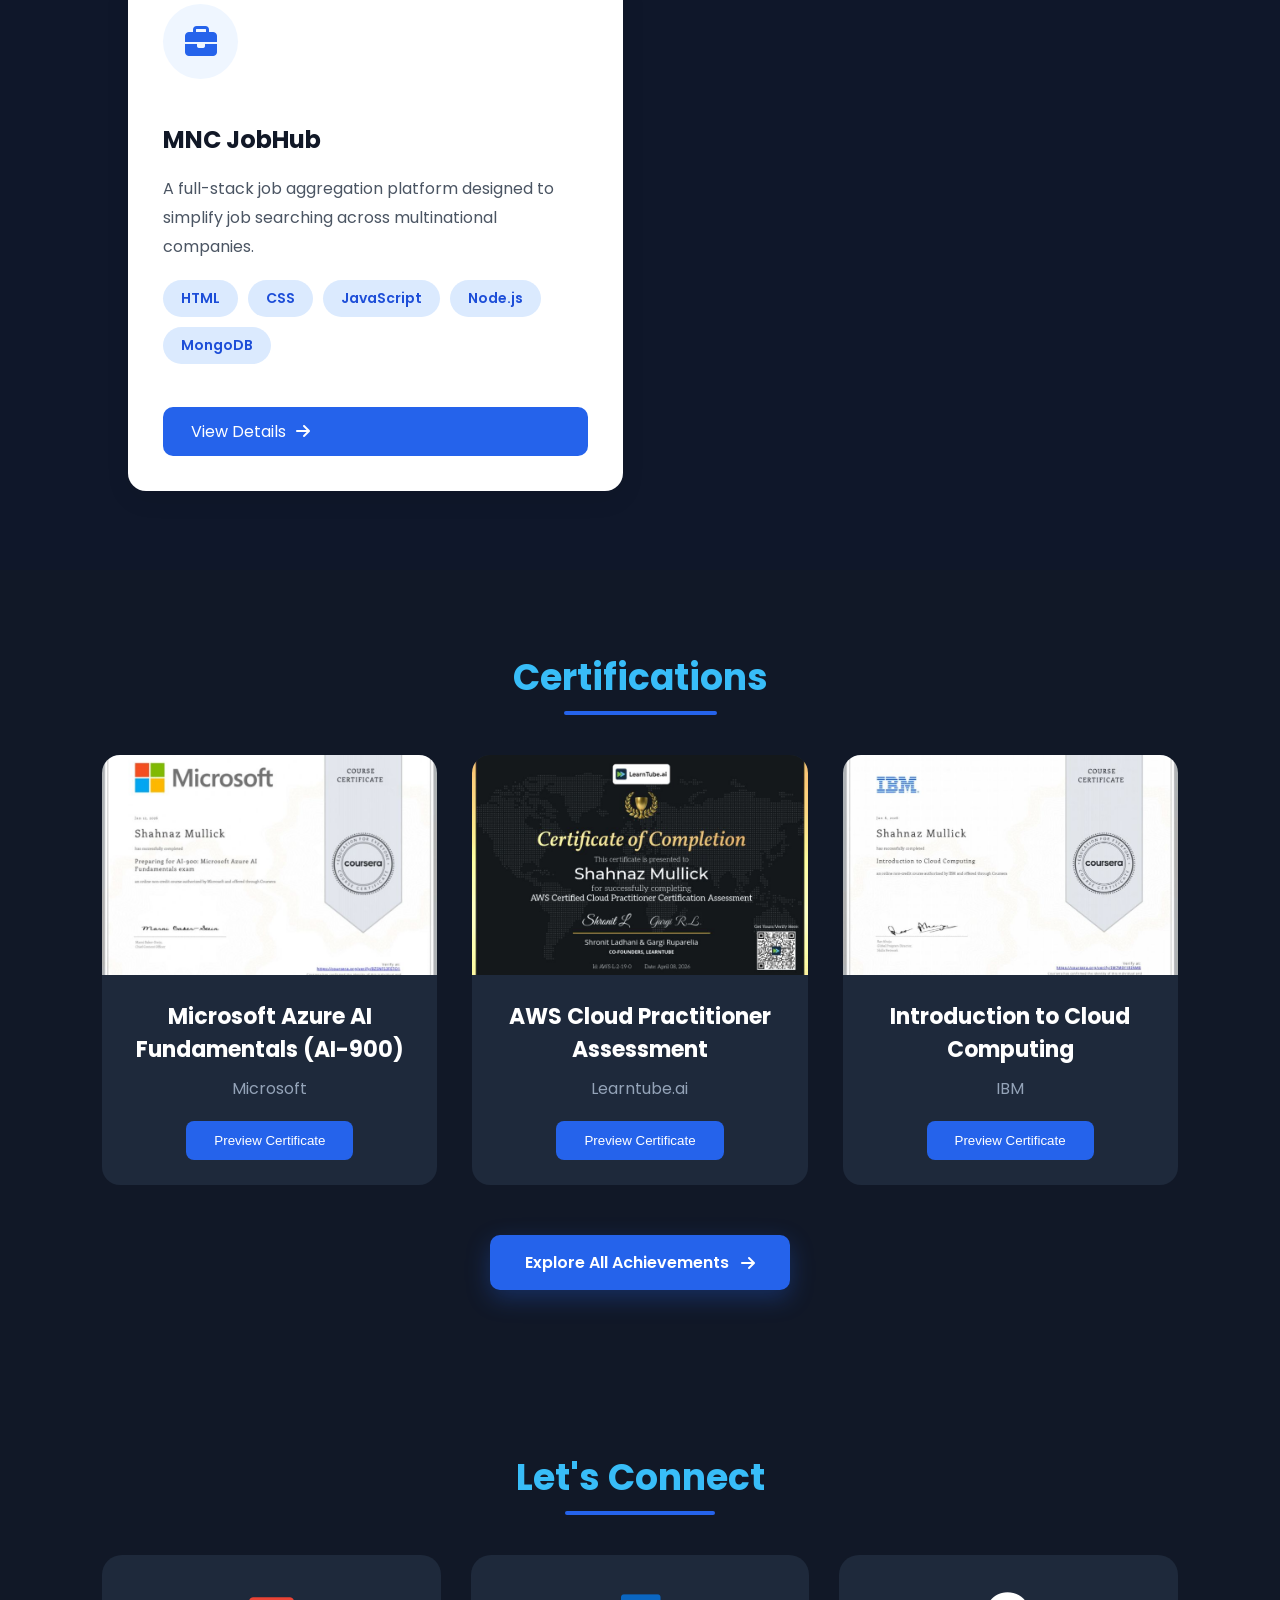
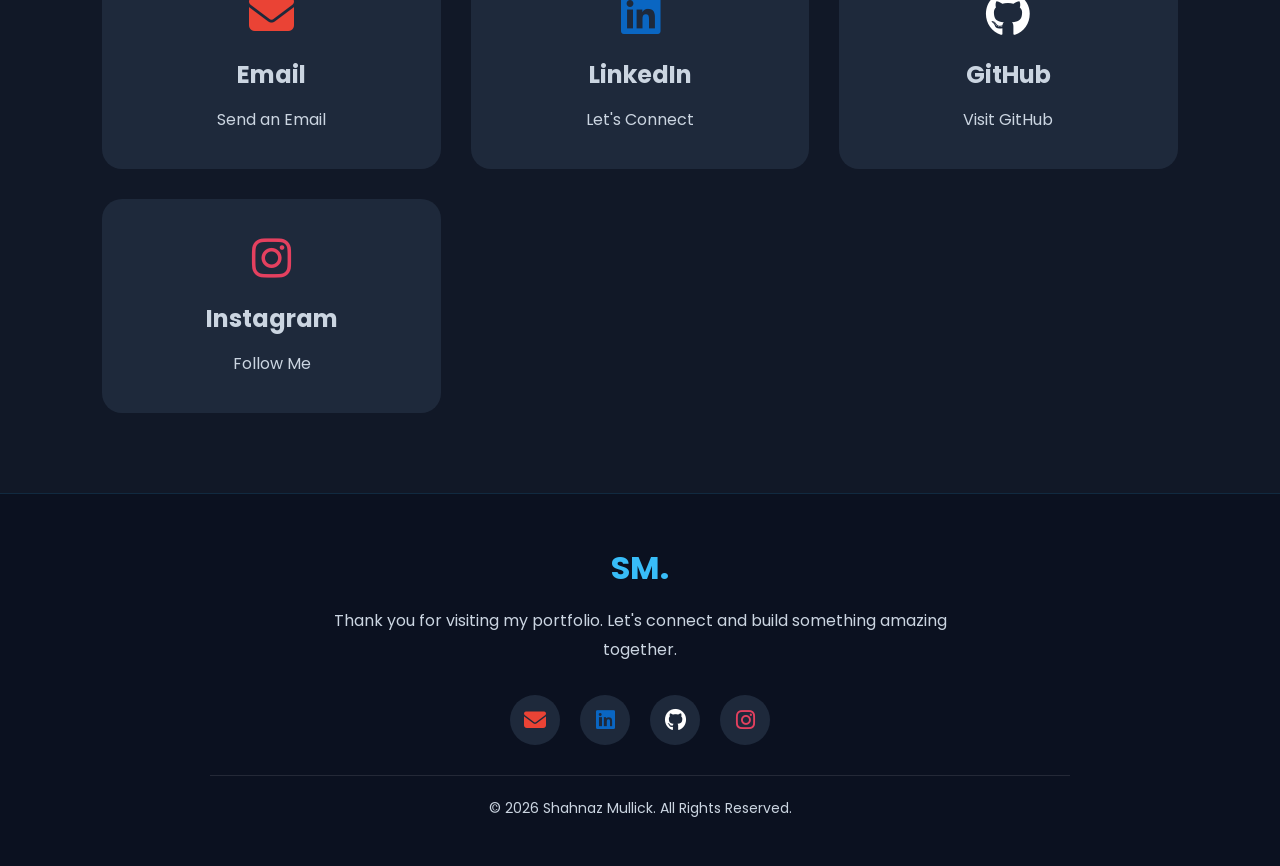
==== commit 028f9280: "Updated sections" ====
--- a/index.html
+++ b/index.html
@@ -42,7 +42,7 @@
             projects, certifications, and experience.
         </p>
 
-        <button id="enterPortfolio">
+        <button id="continueBtn">
             View Portfolio
             <i class="fa-solid fa-arrow-right"></i>
         </button>
@@ -60,7 +60,7 @@
 
     <ul class="nav-links">
 
-        <li><a href="index.html">Home</a></li>
+        <li><a href="index.html?skipWelcome=true">Home</a></li>
 
         <li><a href="#about">About</a></li>
 
@@ -68,7 +68,7 @@
 
         <li><a href="#experience">Experience</a></li>
 
-        <li><a href="projects.html">Projects</a></li>
+        <li><a href="#projects">Projects</a></li>
 
         <li><a href="#certifications">Certifications</a></li>
 
@@ -109,7 +109,7 @@
     Download Resume
 </a>
 
-<a href="projects.html">View Projects</a>
+<a href="#projects">View Projects</a>
 
 </div>
 
@@ -286,6 +286,162 @@
 </section>
 
 
+<section class="projects-hero reveal" id="projects">
+
+    <div class="hero-content">
+
+        <h1>Projects</h1>
+
+        <p>
+            A collection of academic and personal projects that showcase my
+            skills in web development, application support, databases,
+            cloud technologies, and modern software engineering practices.
+        </p>
+
+    </div>
+
+</section>
+
+
+<section class="projects reveal">
+
+<div class="section-title">
+
+<h2>Featured Projects</h2>
+
+</div>
+
+<div class="project-container">
+
+
+    <div class="project-card">
+
+    <div class="project-icon">
+
+        <i class="fa-solid fa-building"></i>
+
+    </div>
+
+    <h3>Hostels in Ranchi</h3>
+
+    <p>
+
+        A web application developed to help students search hostels,
+        explore facilities, and submit enquiries using an intuitive interface.
+
+    </p>
+
+    <div class="tech-stack">
+
+        <span>HTML</span>
+
+        <span>CSS</span>
+
+        <span>JavaScript</span>
+
+        <span>PHP</span>
+
+        <span>MySQL</span>
+
+    </div>
+
+    <a href="projects.html#project1" class="project-btn">
+
+        View Details
+
+        <i class="fa-solid fa-arrow-right"></i>
+
+    </a>
+
+</div>
+
+
+<div class="project-card">
+
+    <div class="project-icon">
+
+        <i class="fa-solid fa-laptop-code"></i>
+
+    </div>
+
+    <h3>Personal Portfolio Website</h3>
+
+    <p>
+
+        A responsive portfolio website showcasing my experience,
+        certifications, technical skills, projects, and achievements.
+
+    </p>
+
+    <div class="tech-stack">
+
+        <span>HTML</span>
+
+        <span>CSS</span>
+
+        <span>JavaScript</span>
+
+        <span>GitHub</span>
+
+    </div>
+
+    <a href="projects.html#project2" class="project-btn">
+        View Details
+
+        <i class="fa-solid fa-arrow-right"></i>
+
+    </a>
+
+</div>
+
+
+<div class="project-card">
+
+    <div class="project-icon">
+
+        <i class="fa-solid fa-briefcase"></i>
+
+    </div>
+
+    <h3>MNC JobHub</h3>
+
+    <p>
+
+        A full-stack job aggregation platform designed to simplify
+        job searching across multinational companies.
+
+    </p>
+
+    <div class="tech-stack">
+
+        <span>HTML</span>
+
+        <span>CSS</span>
+
+        <span>JavaScript</span>
+
+        <span>Node.js</span>
+
+        <span>MongoDB</span>
+
+    </div>
+
+
+
+    <a href="projects.html#project3" class="project-btn">
+
+        View Details
+
+        <i class="fa-solid fa-arrow-right"></i>
+
+    </a>
+
+</div>
+
+
+</div>
+
+</section>
 
 <!-- ===========================
      CERTIFICATIONS
--- a/css/style.css
+++ b/css/style.css
@@ -2110,4 +2110,410 @@
 
     filter:blur(0);
 
+}
+
+
+/*==============================
+        PROJECT HERO
+==============================*/
+
+.projects-hero{
+
+    padding:140px 10% 80px;
+
+    background:linear-gradient(135deg,#0F172A,#1E293B);
+
+    text-align:center;
+
+    color:#fff;
+
+}
+
+.projects-hero h1{
+
+    font-size:52px;
+
+    margin-bottom:20px;
+
+}
+
+.projects-hero p{
+
+    max-width:850px;
+
+    margin:auto;
+
+    font-size:18px;
+
+    line-height:1.9;
+
+    color:#CBD5E1;
+
+}
+
+
+/*==============================
+      PROJECT CARDS
+==============================*/
+
+.projects{
+
+    padding:80px 10%;
+
+}
+
+.project-container{
+
+    display:grid;
+
+    grid-template-columns:repeat(auto-fit,minmax(320px,1fr));
+
+    gap:35px;
+
+    margin-top:50px;
+
+}
+
+
+.project-card{
+
+    background:#fff;
+
+    border-radius:18px;
+
+    padding:35px;
+
+    box-shadow:0 8px 25px rgba(0,0,0,.08);
+
+    transition:.4s;
+
+    border-top:5px solid #2563EB;
+
+    display:flex;
+
+    flex-direction:column;
+
+    gap:18px;
+
+    height:auto;
+
+}
+
+.project-card:hover{
+
+    transform:translateY(-12px);
+
+    box-shadow:0 18px 35px rgba(0,0,0,.18);
+
+}
+
+.project-icon{
+
+    width:75px;
+
+    height:75px;
+
+    border-radius:50%;
+
+    background:#EFF6FF;
+
+    display:flex;
+
+    align-items:center;
+
+    justify-content:center;
+
+    margin-bottom:25px;
+
+}
+
+.project-icon i{
+
+    font-size:32px;
+
+    color:#2563EB;
+
+}
+
+.project-card h3{
+
+    font-size:24px;
+
+    font-weight:700;
+
+    color:#111827;
+
+    margin:0;
+
+}
+
+
+
+.project-card p{
+
+    color:#4B5563;
+
+    font-size:16px;
+
+    line-height:1.8;
+
+    margin:0;
+
+}
+
+.tech-stack{
+
+    display:flex;
+
+    flex-wrap:wrap;
+
+    gap:10px;
+
+    margin-bottom:25px;
+
+}
+
+.tech-stack span{
+
+    background:#DBEAFE;
+
+    color:#1D4ED8;
+
+    padding:8px 18px;
+
+    border-radius:30px;
+
+    font-size:14px;
+
+    font-weight:600;
+
+}
+
+
+.status{
+
+    display:inline-block;
+
+    background:#FEF3C7;
+
+    color:#92400E;
+
+    padding:8px 16px;
+
+    border-radius:30px;
+
+    font-weight:600;
+
+    margin-bottom:20px;
+
+}
+
+
+.project-btn{
+
+    display:inline-flex;
+
+    align-items:center;
+
+    gap:10px;
+
+    text-decoration:none;
+
+    background:#2563EB;
+
+    color:#fff;
+
+    padding:12px 28px;
+
+    border-radius:10px;
+
+    transition:.3s;
+
+}
+
+.project-btn:hover{
+
+    background:#1D4ED8;
+
+    transform:translateX(5px);
+
+}
+
+/*==============================
+      PROJECT DETAILS
+==============================*/
+
+.project-details{
+
+    padding:90px 10%;
+
+    background:#F8FAFC;
+
+}
+
+
+.project-details .section-title h2{
+    color:#0F172A;
+}
+
+.project-details .section-title p{
+    color:#475569;
+    font-size:18px;
+    margin-top:15px;
+}
+
+.projects .section-title h2{
+    margin-bottom: 20px;
+}
+
+.projects .section-title p{
+    max-width: 750px;
+    margin: 0 auto;
+    line-height: 1.8;
+}
+
+.details-box ul{
+    margin:20px 0;
+    padding-left:25px;
+}
+
+.details-box li{
+
+    color:#374151;
+
+    font-size:17px;
+
+    line-height:1.9;
+
+    margin-bottom:12px;
+
+    list-style:disc;
+
+}
+
+.details-box{
+
+    background:#fff;
+
+    border-radius:20px;
+
+    padding:45px;
+
+    margin-top:40px;
+
+    box-shadow:0 5px 18px rgba(0,0,0,.08);
+
+}
+
+.details-box h3{
+
+    color:#2563EB;
+
+    margin-bottom:20px;
+
+    margin-top:30px;
+
+}
+
+.details-box p{
+
+    line-height:2;
+
+    color:#555;
+
+    text-align:justify;
+
+}
+
+.details-box ul{
+
+    padding-left:25px;
+
+}
+
+.details-box li{
+
+    margin-bottom:12px;
+
+    line-height:1.8;
+
+}
+
+.details-box hr{
+
+    margin:40px 0;
+
+    border:none;
+
+    border-top:1px solid #ddd;
+
+}
+
+.details-box pre{
+
+    background:#0F172A;
+
+    color:#fff;
+
+    padding:25px;
+
+    border-radius:12px;
+
+    overflow:auto;
+
+    line-height:1.7;
+
+}
+
+.project-link{
+
+    display:inline-block;
+
+    background:#2563EB;
+
+    color:#fff;
+
+    padding:14px 25px;
+
+    border-radius:10px;
+
+    text-decoration:none;
+
+    transition:.3s;
+
+}
+
+.project-link:hover{
+
+    background:#1E40AF;
+
+}
+
+
+@media(max-width:768px){
+
+    .projects-hero{
+
+        padding:120px 25px 60px;
+
+    }
+
+    .projects-hero h1{
+
+        font-size:38px;
+
+    }
+
+    .project-card{
+
+        padding:25px;
+
+    }
+
+    .details-box{
+
+        padding:25px;
+
+    }
+
 }
